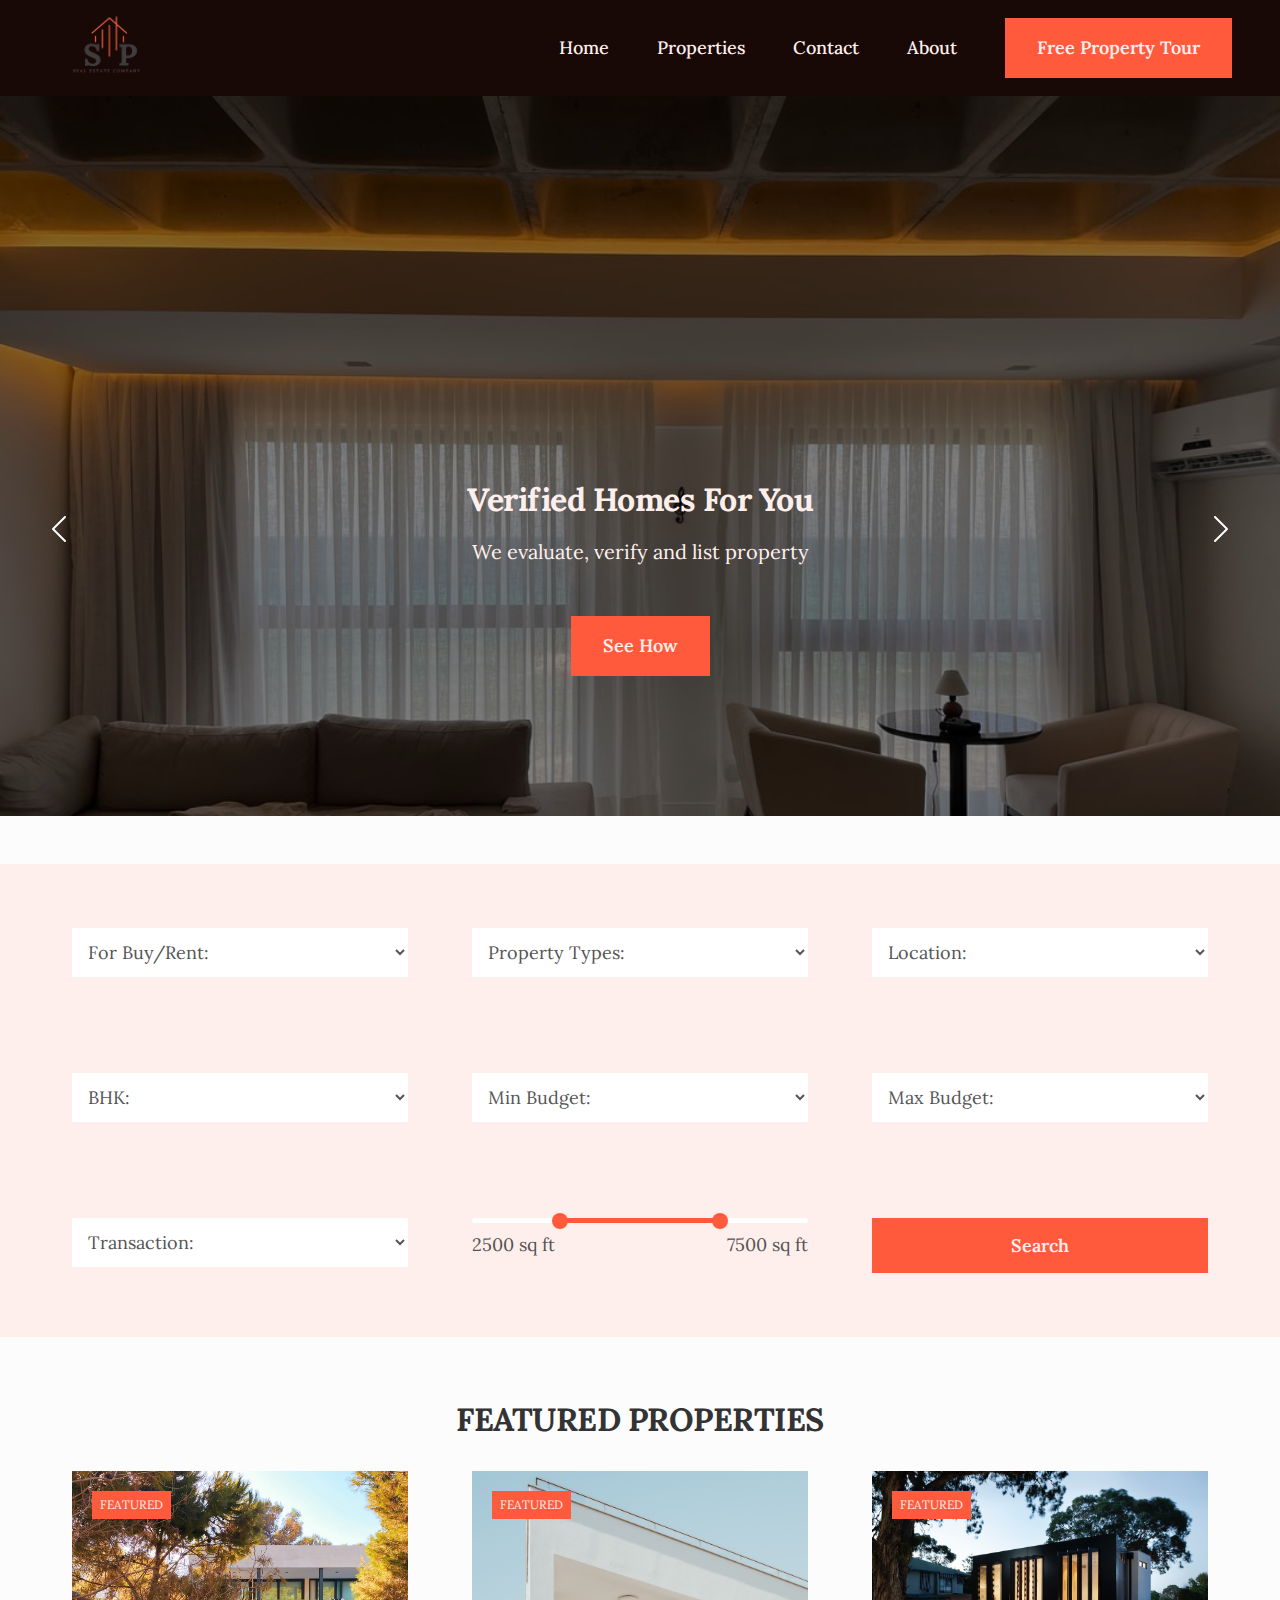
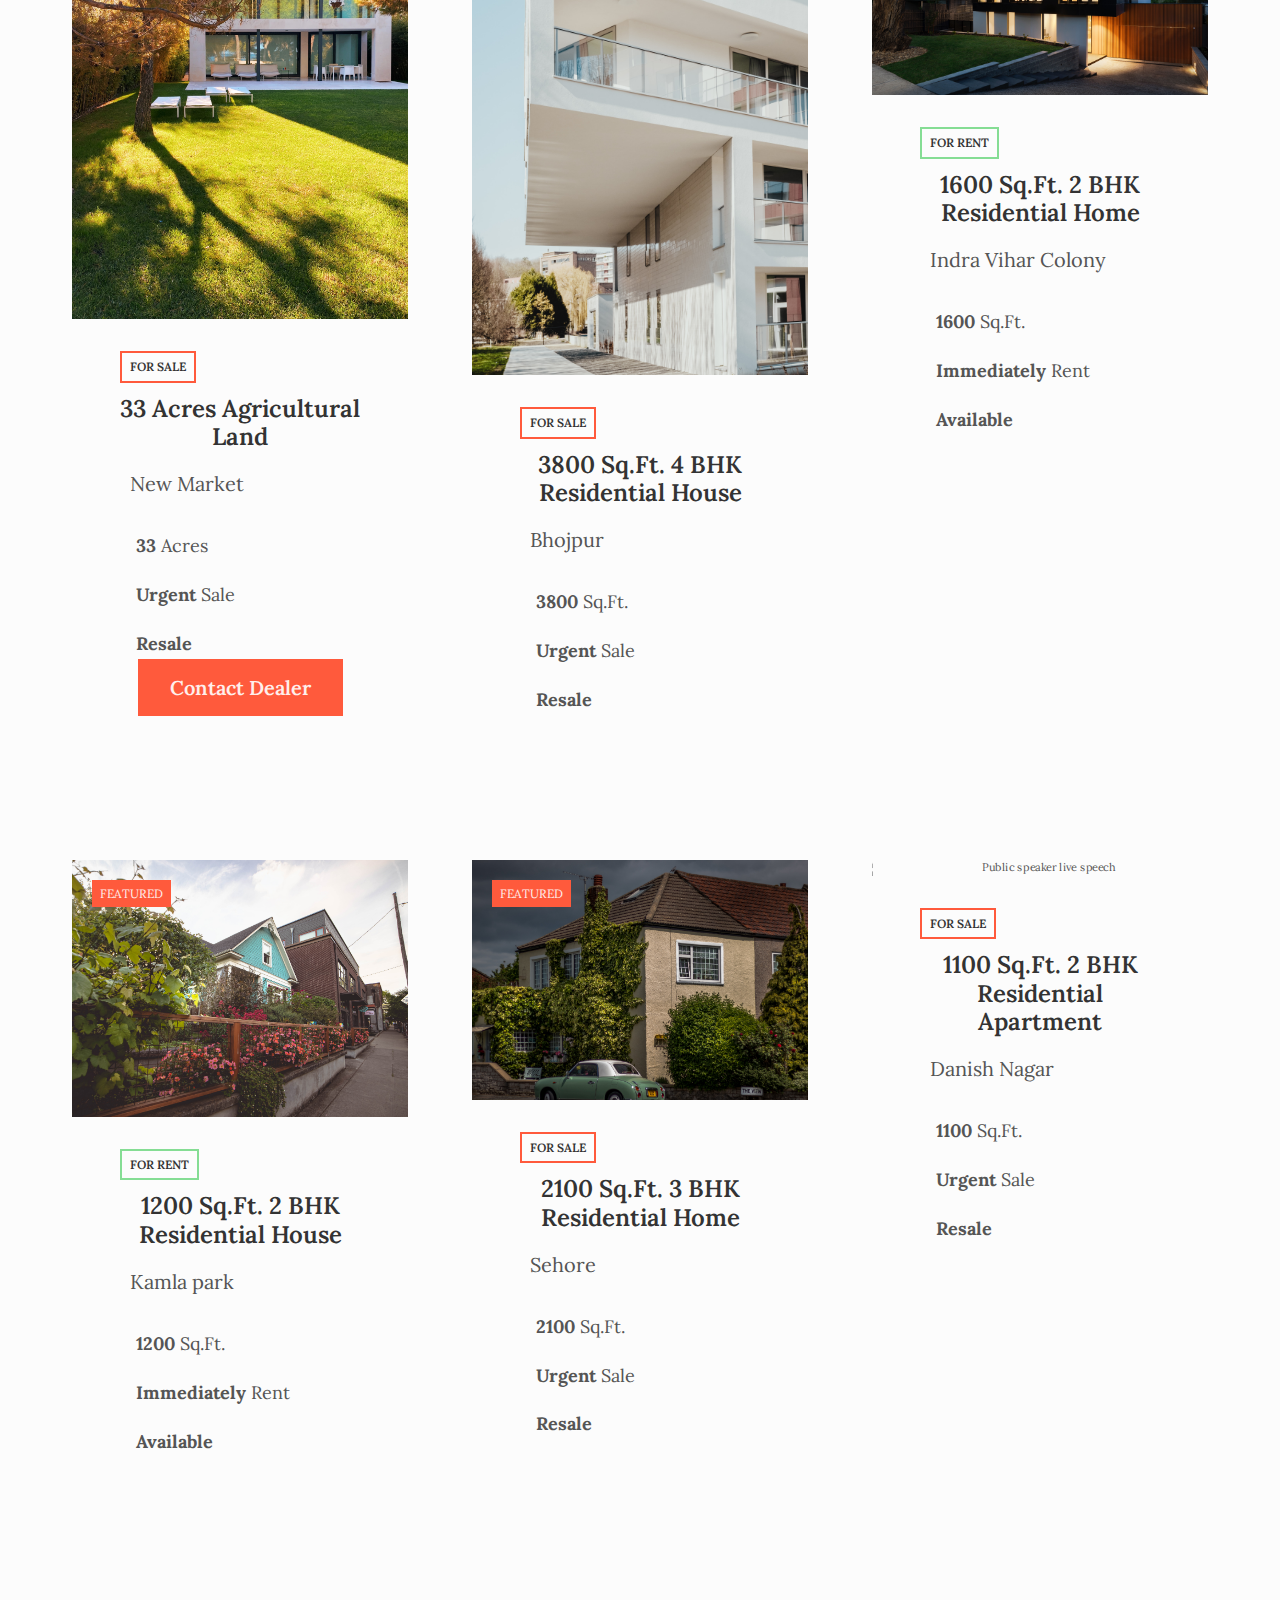
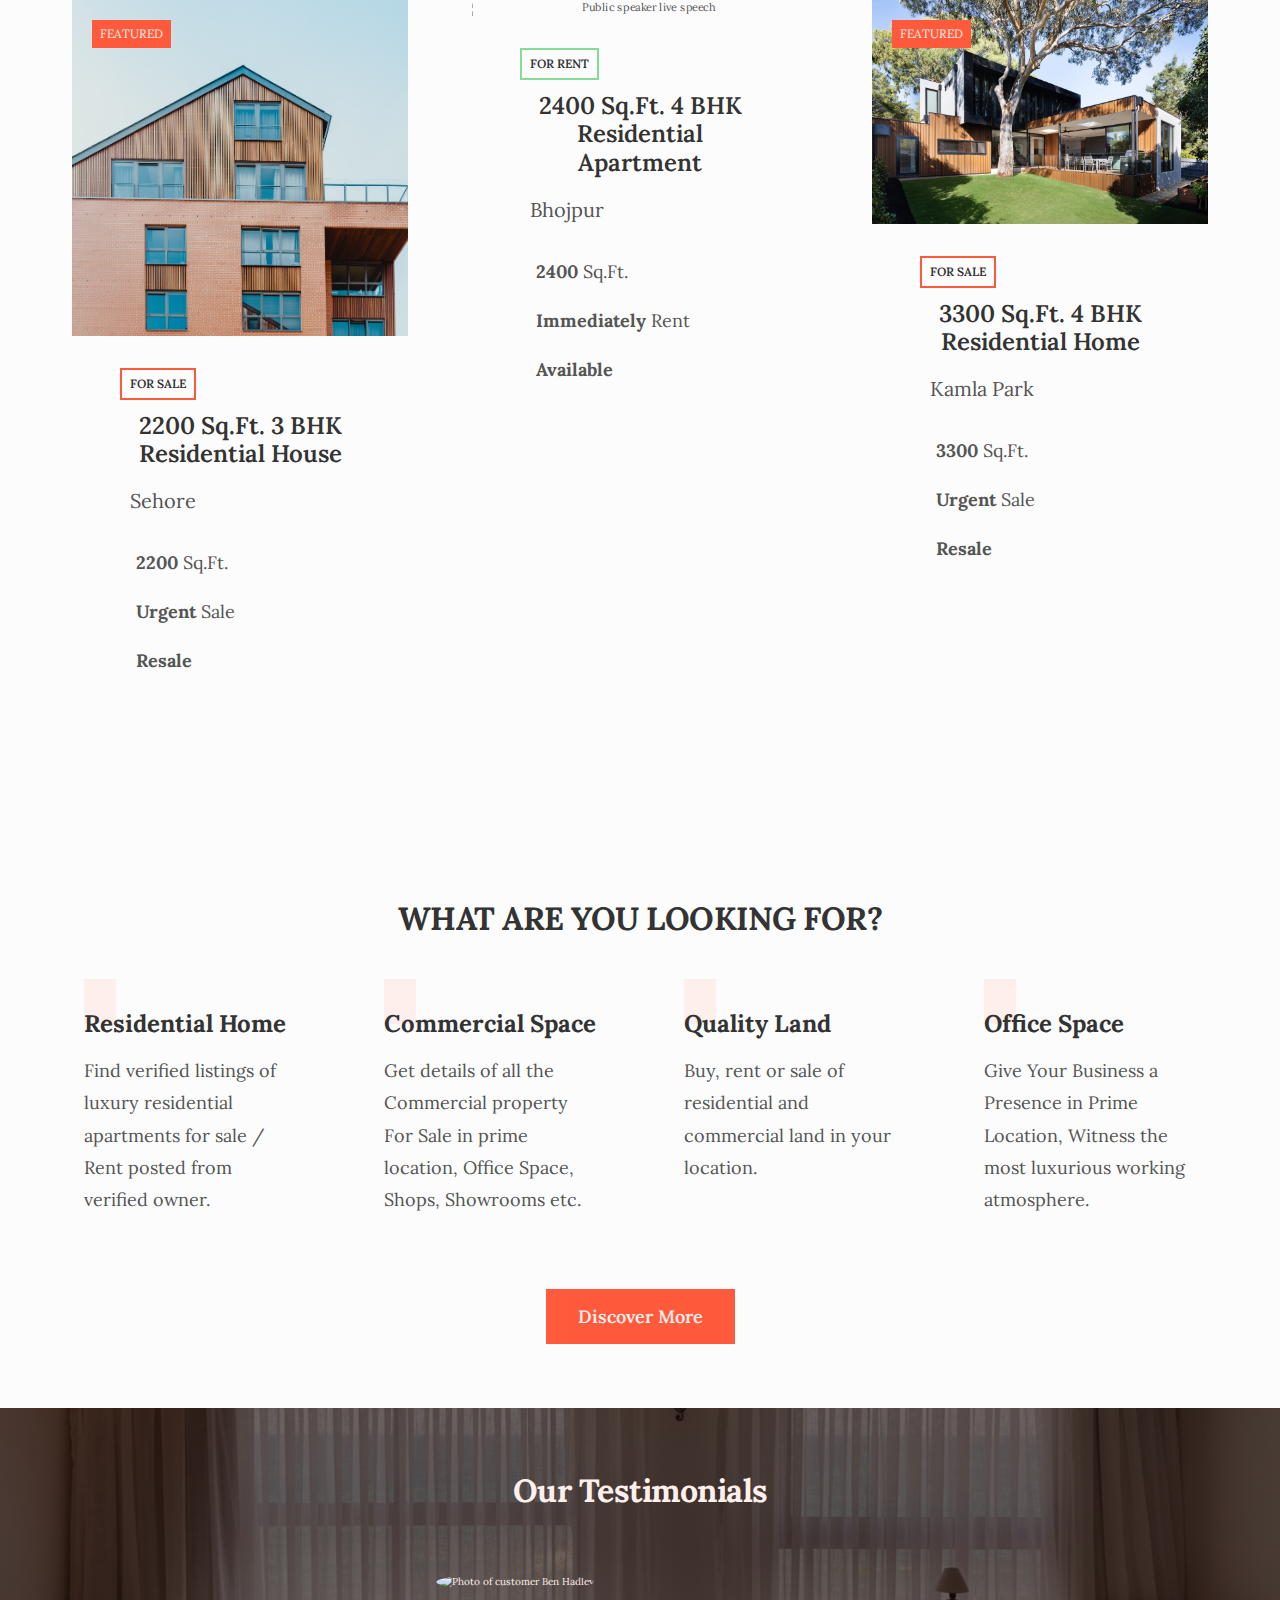
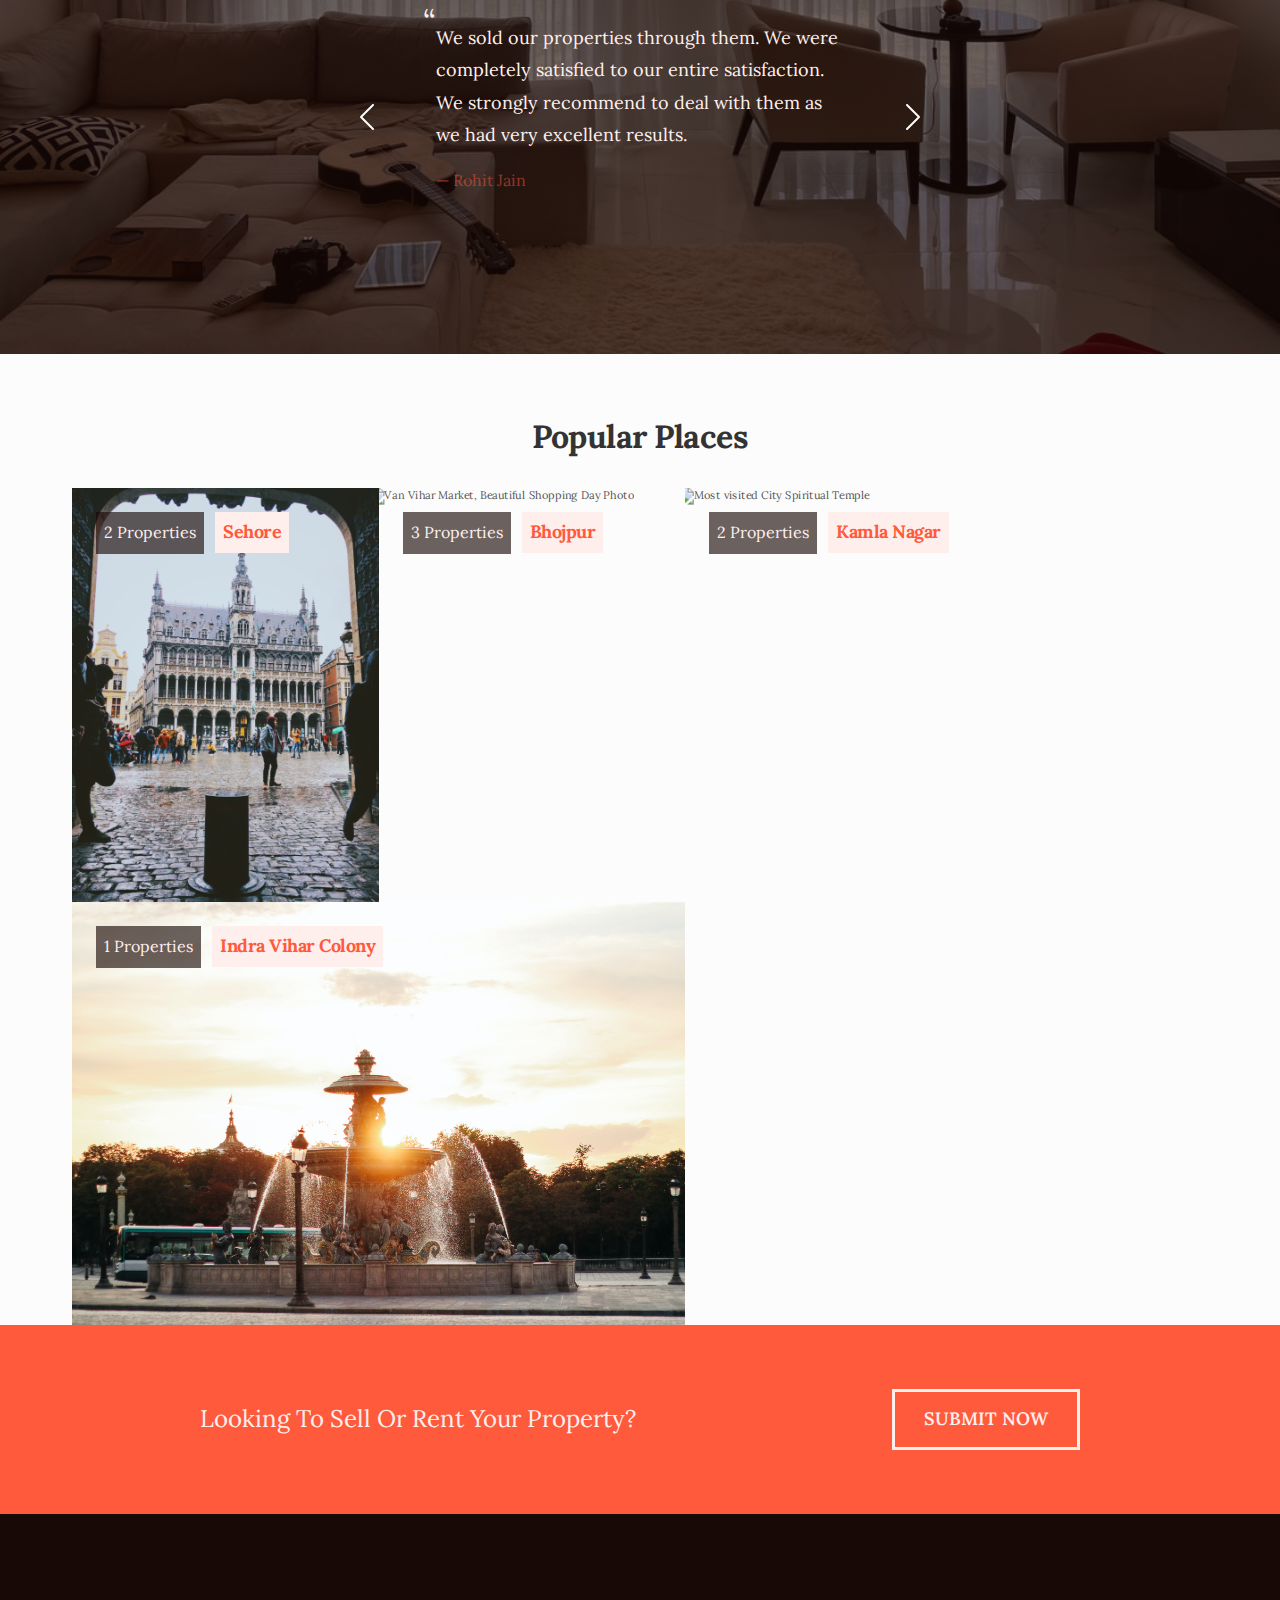
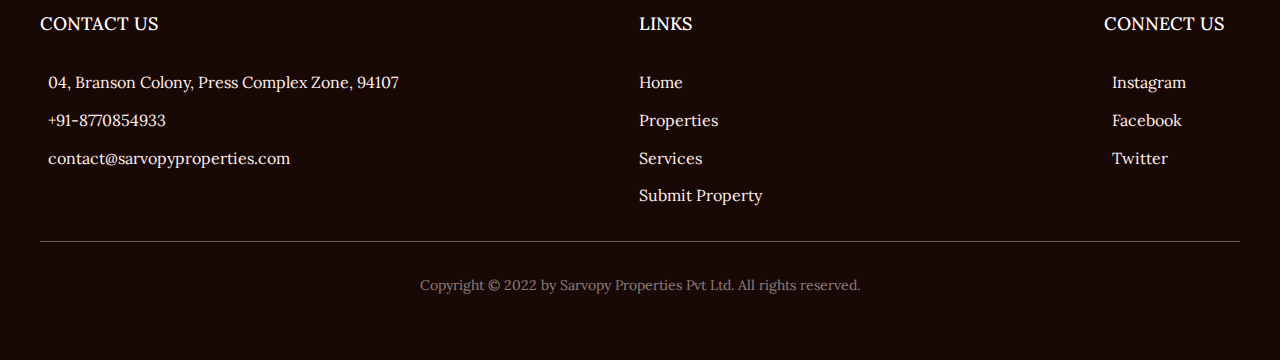
==== index.html @ 05446500 "Build Website for Sarvopy Properties" ====
<!DOCTYPE html>
<html lang="en">
  <head>
    <meta charset="UTF-8" />
    <meta http-equiv="X-UA-Compatible" content="IE=edge" />
    <!-- RESPONSIBLE FOR RESPONSIVENESS -->
    <meta name="viewport" content="width=device-width, initial-scale=1.0" />
    <meta name="description" content="Sarvopy Properties " />
    <!-- =========== FAVICONS =========== -->
    <link
      rel="apple-touch-icon"
      sizes="180x180"
      href="./img/favicons/apple-touch-icon.png"
    />
    <link
      rel="icon"
      type="image/png"
      sizes="16x16"
      href="./img/favicons/favicon-16x16.png"
    />
    <link
      rel="icon"
      type="image/png"
      sizes="32x32"
      href="./img/favicons/favicon-32x32.png"
    />
    <!-- =========== GOOGLE FONTS =========== -->
    <link rel="preconnect" href="https://fonts.googleapis.com" />
    <link rel="preconnect" href="https://fonts.gstatic.com" crossorigin />
    <link
      href="https://fonts.googleapis.com/css2?family=Lora:wght@400;500;700&display=swap"
      rel="stylesheet"
    />
    <!-- =========== CSS STYLES =========== -->
    <link rel="stylesheet" href="./css/general.css" />
    <link rel="stylesheet" href="./css/style.css" />
    <link rel="stylesheet" href="./css/queries.css" />
    <link rel="stylesheet" href="./css/utils.css" />
    <!-- =========== ICONS =========== -->
    <script
      type="module"
      src="https://unpkg.com/ionicons@5.4.0/dist/ionicons/ionicons.esm.js"
    ></script>
    <script
      nomodule=""
      src="https://unpkg.com/ionicons@5.4.0/dist/ionicons/ionicons.js"
    ></script>
    <!-- =========== COMPANY/WEBSITE TITLE =========== -->
    <title>
      Explore the Next Dream Property Available for Buy | Sell | Rent
    </title>
  </head>
  <body>
    <!-- =========== HEADER =========== -->
    <header class="header__container">
      <nav class="navbar__container flex">
        <!-- COMPANY LOGO -->
        <a href="#">
          <img
            class="navbar__logo-img"
            alt="Sarvopy Properties logo"
            src="./img/sarvopy-properties-logo.png"
          />
        </a>
        <!-- NAVIGATION -->
        <div class="navbar__menu">
          <ul class="navbar__menu-list flex">
            <li class="navbar__item">
              <a href="#" class="navbar__link">Home</a>
            </li>
            <li class="navbar__item">
              <a href="#property" class="navbar__link">Properties</a>
            </li>
            <li class="navbar__item">
              <a href="#cta" class="navbar__link">Contact</a>
            </li>
            <li class="navbar__item">
              <a href="#about" class="navbar__link">About</a>
            </li>
            <!-- NAVBAR CTA (CALL TO ACTION) -->
            <li class="navbar__item">
              <a href="#cta" class="btn cta__btn">
                <span class="btn__inner">Free Property Tour</span>
              </a>
            </li>
          </ul>
        </div>
        <!-- MOBILE NAVIGATION CONTROL BUTTONS -->
        <button class="navbar__menu-btns">
          <ion-icon
            name="menu-outline"
            class="navbar__menu-icon navbar__menu-bars"
          ></ion-icon>
          <ion-icon
            name="close-outline"
            class="navbar__menu-icon navbar__menu-times"
          ></ion-icon>
        </button>
      </nav>
    </header>
    <main class="main">
      <!-- =========== HERO =========== -->
      <section class="section__hero margin-bottom-md">
        <!-- =========== SLIDE SHOW =========== -->
        <div class="carousel">
          <div class="carousel__inner">
            <div class="slides" id="hero-imgs">
              <!-- SLIDE 01 -->
              <div class="slide">
                <div class="slide__content">
                  <div class="slide__caption">
                    <h2 class="heading__secondary">Verified Homes For You</h2>
                    <p class="slide__text">
                      We evaluate, verify and list property
                    </p>
                    <a href="#featured" class="btn cta__btn">
                      <span class="btn__inner">See How</span>
                    </a>
                  </div>
                </div>
                <div class="slide__img-container">
                  <img
                    src="./img/hero/apartment-02.jpg"
                    alt="Night Bedroom, Living Room"
                    class="slide__img"
                  />
                </div>
              </div>
              <!-- SLIDE 02 -->
              <div class="slide">
                <div class="slide__content">
                  <div class="slide__caption">
                    <h2 class="heading__secondary">UPGRADE TO BIGGER HOME</h2>
                    <p class="slide__text">
                      Looking to fulfil your dream, upgrade to bigger home
                    </p>
                    <a href="#featured" class="btn cta__btn">
                      <span class="btn__inner">See How</span>
                    </a>
                  </div>
                </div>
                <div class="slide__img-container">
                  <img
                    src="./img/hero/apartment-01.jpg"
                    alt="New House Apartment Living Room"
                    class="slide__img"
                  />
                </div>
              </div>
              <!-- SLIDE 03 -->
              <div class="slide">
                <div class="slide__content">
                  <div class="slide__caption">
                    <h2 class="heading__secondary">
                      SWEET HOME FOR SMALL FAMILY
                    </h2>
                    <p class="slide__text">
                      Book your first sweet home with top ameneties and enjoy
                      your dream.
                    </p>
                    <a href="#featured" class="btn cta__btn">
                      <span class="btn__inner">See How</span>
                    </a>
                  </div>
                </div>
                <div class="slide__img-container">
                  <img
                    src="./img/hero/apartment-03.jpg"
                    alt="Beautiful living room, real estate property"
                    class="slide__img"
                  />
                </div>
              </div>
              <!-- SLIDE 04 -->
              <div class="slide">
                <div class="slide__content">
                  <div class="slide__caption">
                    <h2 class="heading__secondary">Quality Homes For You</h2>
                    <p class="slide__text">
                      We are experts in finding the best quality homes
                    </p>
                    <a href="#featured" class="btn cta__btn">
                      <span class="btn__inner">See How</span>
                    </a>
                  </div>
                </div>
                <div class="slide__img-container">
                  <img
                    src="./img/hero/apartment-04.jpg"
                    alt="Living room, real estate property, real estate photography"
                    class="slide__img"
                  />
                </div>
              </div>
            </div>
            <!-- SLIDE ARROWS -->
            <div class="arrows">
              <div class="arrow prev" id="hero-left-arrow">
                <span class="svg svg__arrow-left">
                  <svg
                    version="1.1"
                    id="svg4-Layer_1"
                    xmlns="http://www.w3.org/2000/svg"
                    xmlns:xlink="http://www.w3.org/1999/xlink"
                    x="0px"
                    y="0px"
                    width="14px"
                    height="26px"
                    viewBox="0 0 14 26"
                    enable-background="new 0 0 14 26"
                    xml:space="preserve"
                  >
                    <path
                      d="M13,26c-0.256,0-0.512-0.098-0.707-0.293l-12-12c-0.391-0.391-0.391-1.023,0-1.414l12-12c0.391-0.391,1.023-0.391,1.414,0s0.391,1.023,0,1.414L2.414,13l11.293,11.293c0.391,0.391,0.391,1.023,0,1.414C13.512,25.902,13.256,26,13,26z"
                    />
                  </svg>
                  <span class="alt sr-only"></span>
                </span>
              </div>
              <div class="arrow next" id="hero-right-arrow">
                <span class="svg svg__arrow-right">
                  <svg
                    version="1.1"
                    id="svg5-Layer_1"
                    xmlns="http://www.w3.org/2000/svg"
                    xmlns:xlink="http://www.w3.org/1999/xlink"
                    x="0px"
                    y="0px"
                    width="14px"
                    height="26px"
                    viewBox="0 0 14 26"
                    enable-background="new 0 0 14 26"
                    xml:space="preserve"
                  >
                    <path
                      d="M1,0c0.256,0,0.512,0.098,0.707,0.293l12,12c0.391,0.391,0.391,1.023,0,1.414l-12,12c-0.391,0.391-1.023,0.391-1.414,0s-0.391-1.023,0-1.414L11.586,13L0.293,1.707c-0.391-0.391-0.391-1.023,0-1.414C0.488,0.098,0.744,0,1,0z"
                    />
                  </svg>
                  <span class="alt sr-only"></span>
                </span>
              </div>
            </div>
          </div>
        </div>
      </section>
      <!-- =========== SEARCH PROPERTIES =========== -->
      <section class="section__search section__space">
        <div class="container">
          <form class="search__form grid grid-3-cols">
            <div>
              <!-- SEARCH PURPOSE -->
              <select id="select-purpose" required>
                <option value="">For Buy/Rent:</option>
                <option value="buy">For Buy</option>
                <option value="sell">For Sell</option>
              </select>
            </div>
            <div>
              <!-- SEARCH PROPERTY -->
              <select id="select-property" required>
                <option value="">Property Types:</option>
                <option value="residential-apartment">
                  Residential Apartment
                </option>
                <option value="residential-farm">Residential Farm House</option>
                <option value="residential-duplex">Residential Duplex</option>
                <option value="residential-penthouse">
                  Residential Penthouse
                </option>
                <option value="residential-bungalow">
                  Residential Bungalow
                </option>
                <option value="residential-triplex">Residential Triplex</option>
                <option value="residential-studio">
                  Residential Studio Apartment
                </option>
                <option value="commercial-apartment">
                  Commercial Apartment
                </option>
                <option value="commercial-farm">Commercial Farm House</option>
                <option value="commercial-duplex">Commercial Duplex</option>
                <option value="commercial-penthouse">
                  Commercial Penthouse
                </option>
                <option value="commercial-bungalow">Commercial Bungalow</option>
                <option value="commercial-triplex">Commercial Triplex</option>
                <option value="commercial-studio">
                  Commercial Studio Apartment
                </option>
                <option value="industrial-land">Industrial Land</option>
                <option value="agricultural-land">Agricultural Land</option>
                <option value="pg">PG</option>
              </select>
            </div>
            <div>
              <!-- SEARCH LOCATION -->
              <select id="select-location" required>
                <option value="">Location:</option>
                <option value="16592">Airport Road</option>
                <option value="9822">Amarawat kalan</option>
                <option value="16593">Amarnath Colony</option>
                <option value="16594">Amrawad Khurd</option>
                <option value="9823">Anand nagar</option>
                <option value="16596">Arera Colony</option>
                <option value="16597">Arera Hills</option>
                <option value="9824">Arera hills</option>
                <option value="9825">Arwaliya</option>
                <option value="16595">Awadhpuri</option>
                <option value="9826">Ayodhaya nagar</option>
                <option value="9827">Bag mungalia</option>
                <option value="16603">Bagli</option>
                <option value="9828">Bagroda</option>
                <option value="9829">Bairagarh</option>
                <option value="9830">Bairagarh chichali</option>
                <option value="16604">Bairagarh Chichali</option>
                <option value="16606">Banjari</option>
                <option value="9835">Barkheda baramad</option>
                <option value="9836">Barkheda h.e.</option>
                <option value="9837">Barkheda nathu</option>
                <option value="16610">Barkheda Salam</option>
                <option value="9838">Barkhedi</option>
                <option value="16611">Barkhera Pathani</option>
                <option value="9839">Basai</option>
                <option value="16612">Basant Kunj</option>
                <option value="9840">Bawachiya</option>
                <option value="9841">Bawadia kalan</option>
                <option value="16607">Bawaria Kalan</option>
                <option value="16608">Bawdiya</option>
                <option value="9842">Bazaria shahajahanabad</option>
                <option value="16601">BDA Colony</option>
                <option value="9844">Berasia road</option>
                <option value="16609">Bharat Nagar</option>
                <option value="16613">Bhauri</option>
                <option value="9719">Bheem nagar</option>
                <option value="16602">BHEL Sangam Colony</option>
                <option value="16614">Bhojpur Road</option>
                <option value="9846">Bhonri</option>
                <option value="9849">Bilakho</option>
                <option value="16227">By pass road</option>
                <option value="9850">C.t.t.nagar</option>
                <option value="9851">Chandbad</option>
                <option value="16615">Chatrasal Nagar</option>
                <option value="9852">Chhola road</option>
                <option value="9853">Chouk</option>
                <option value="16616">Chuna Bhatti</option>
                <option value="9854">Dak bhawan</option>
                <option value="16617">Danish Kunj</option>
                <option value="16618">Danish Nagar</option>
                <option value="16619">Dham Kheda</option>
                <option value="9855">Dhamarra</option>
                <option value="9856">Dhaturiya</option>
                <option value="9857">Dillod</option>
                <option value="9858">Dungariya</option>
                <option value="9859">Durga chouk</option>
                <option value="16620">E 8 Extension</option>
                <option value="9860">E-2 sector</option>
                <option value="9861">Fanda</option>
                <option value="9862">Gada jangeer</option>
                <option value="9863">Gandhi medical college</option>
                <option value="9865">Govindpura</option>
                <option value="16624">Govindpura Industrial Area</option>
                <option value="16625">Gulmohar Colony</option>
                <option value="9866">Gunga</option>
                <option value="16225">Hoshangabad</option>
                <option value="16590">Hoshangabad Road</option>
                <option value="16628">Huzur</option>
                <option value="16629">Idgah Hills</option>
                <option value="9870">Imaliya</option>
                <option value="16630">Indra Vihar Colony</option>
                <option value="16631">Indrapuri</option>
                <option value="16632">Indus Towne</option>
                <option value="9871">Industrial estate</option>
                <option value="9872">Islam nagar</option>
                <option value="9873">Itwara</option>
                <option value="16633">J K Road</option>
                <option value="16589">Jatkhedi</option>
                <option value="16635">Jawahar Chowk</option>
                <option value="9877">Jhagaria khurd</option>
                <option value="16226">Jk road</option>
                <option value="9878">Jumerati</option>
                <option value="9879">Kalara</option>
                <option value="16636">Kalpana Nagar</option>
                <option value="9880">Kamla nagar</option>
                <option value="9881">Kamla park</option>
                <option value="16637">Karamveer Nagar</option>
                <option value="16638">Karond</option>
                <option value="16639">Kasturba Nagar</option>
                <option value="16591">Katara Hills</option>
                <option value="9893">Kurana</option>
                <option value="9894">Kutakipura</option>
                <option value="9895">Kuthar</option>
                <option value="16643">Laharpur</option>
                <option value="9896">Lalariya</option>
                <option value="9902">Mahaveer nagar</option>
                <option value="16648">Mandakini Colony</option>
                <option value="16223">Mandi deep</option>
                <option value="9903">Mangal garh</option>
                <option value="9904">Meghra kalan</option>
                <option value="9905">Misrod</option>
                <option value="16649">Misrod</option>
                <option value="16646">MP Nagar</option>
                <option value="9717">Mp nagar</option>
                <option value="9906">Mungalia chhap</option>
                <option value="16650">Mungalia Kot</option>
                <option value="9907">Mungaliya hatt</option>
                <option value="9908">Nabibagh</option>
                <option value="9909">Naya samund</option>
                <option value="9910">Nayapura</option>
                <option value="9911">Nazirabad</option>
                <option value="16651">Neelbad</option>
                <option value="16652">Nehru Nagar</option>
                <option value="16653">New Market</option>
                <option value="9912">Nishatpura</option>
                <option value="9913">North t.t.nagar</option>
                <option value="9914">Old secretriate</option>
                <option value="16654">Pallavi Nagar</option>
                <option value="16655">Paraspar Colony</option>
                <option value="9915">Parwaliya sadak</option>
                <option value="16656">Patel Nagar</option>
                <option value="16657">Phanda</option>
                <option value="16658">Phanda Kala</option>
                <option value="9916">Pipal khedi</option>
                <option value="9917">Pipaliya jaheerpeer</option>
                <option value="9918">Piplani</option>
                <option value="16659">Professors Colony</option>
                <option value="9921">Raipur</option>
                <option value="16661">Raisen Road</option>
                <option value="16224">Raisin road</option>
                <option value="9922">Raj bhawan</option>
                <option value="9927">S.i. line</option>
                <option value="16664">Saket Nagar</option>
                <option value="16588">Salaiya</option>
                <option value="16665">Samardha</option>
                <option value="16666">Sankhedi</option>
                <option value="16667">Sant Ashram Nagar</option>
                <option value="9928">Satpura</option>
                <option value="16668">Sector-B Indrapuri</option>
                <option value="16669">Sehore</option>
                <option value="16679">Subhash Colony</option>
                <option value="9939">Subhash nagar</option>
                <option value="9940">Sukaliya</option>
                <option value="9941">Sukhi sewania</option>
                <option value="9942">Suraj nagar</option>
                <option value="9943">Tara sewaniya</option>
                <option value="9944">Tarawali kalan</option>
                <option value="9945">Tila khedi</option>
                <option value="9946">Trilanga</option>
                <option value="16681">Trilanga</option>
                <option value="9947">Tulsi nagar</option>
                <option value="9948">Tumada</option>
                <option value="9949">University</option>
                <option value="16682">Vaishali Nagar</option>
                <option value="9950">Vallabh bhawan</option>
                <option value="16683">Zone-I Bhopal</option>
              </select>
            </div>
            <div>
              <!-- SEARCH BHK -->
              <select id="select-bhk" required>
                <option value="">BHK:</option>
                <option value="1">1</option>
                <option value="2">2</option>
                <option value="3">3</option>
                <option value="4">4</option>
                <option value="5">5</option>
              </select>
            </div>
            <div>
              <!-- SEARCH MIN BUDGET -->
              <select id="select-min-budget" required>
                <option value="">Min Budget:</option>
                <option value="500000">5 Lac</option>
                <option value="1000000">10 Lac</option>
                <option value="2000000">20 Lac</option>
                <option value="3000000">30 Lac</option>
                <option value="4000000">40 Lac</option>
                <option value="5000000">50 Lac</option>
                <option value="6000000">60 Lac</option>
                <option value="7000000">70 Lac</option>
                <option value="8000000">80 Lac</option>
                <option value="10000000">1 Cr</option>
                <option value="12000000">1.2 Cr</option>
                <option value="14000000">1.4 Cr</option>
                <option value="16000000">1.6 Cr</option>
                <option value="18000000">1.8 Cr</option>
                <option value="20000000">2 Cr</option>
                <option value="23000000">2.3 Cr</option>
                <option value="26000000">2.6 Cr</option>
                <option value="29000000">2.9 Cr</option>
                <option value="30000000">3 Cr</option>
                <option value="35000000">3.5 Cr</option>
                <option value="40000000">4 Cr</option>
                <option value="45000000">4.5 Cr</option>
                <option value="50000000">5 Cr</option>
                <option value="100000000">10 Cr</option>
                <option value="200000000">20 Cr</option>
                <option value="500000000">50 Cr</option>
              </select>
            </div>
            <div>
              <!-- SEARCH MAX BUDGET -->
              <select id="select-max-budget" required>
                <option value="">Max Budget:</option>
                <option value="500000">5 Lac</option>
                <option value="1000000">10 Lac</option>
                <option value="2000000">20 Lac</option>
                <option value="3000000">30 Lac</option>
                <option value="4000000">40 Lac</option>
                <option value="5000000">50 Lac</option>
                <option value="6000000">60 Lac</option>
                <option value="7000000">70 Lac</option>
                <option value="8000000">80 Lac</option>
                <option value="10000000">1 Cr</option>
                <option value="12000000">1.2 Cr</option>
                <option value="14000000">1.4 Cr</option>
                <option value="16000000">1.6 Cr</option>
                <option value="18000000">1.8 Cr</option>
                <option value="20000000">2 Cr</option>
                <option value="23000000">2.3 Cr</option>
                <option value="26000000">2.6 Cr</option>
                <option value="29000000">2.9 Cr</option>
                <option value="30000000">3 Cr</option>
                <option value="35000000">3.5 Cr</option>
                <option value="40000000">4 Cr</option>
                <option value="45000000">4.5 Cr</option>
                <option value="50000000">5 Cr</option>
                <option value="100000000">10 Cr</option>
                <option value="200000000">20 Cr</option>
                <option value="500000000">50 Cr</option>
              </select>
            </div>
            <div>
              <!-- SEARCH TRANSACTION -->
              <select id="select-transaction" required>
                <option value="">Transaction:</option>
                <option value="1">New</option>
                <option value="2">Resale</option>
                <option value="3">Pre Launch</option>
                <option value="4">Pre Lease/ Pre Rented</option>
                <option value="5">Individual</option>
                <option value="6">Company</option>
                <option value="8">Group Booking</option>
                <option value="9">Individual / Company</option>
              </select>
            </div>
            <!-- SEARCH RANGE SLIDER -->
            <div class="range__slider">
              <div class="slider">
                <div class="progress"></div>
              </div>
              <div class="range__input">
                <input
                  type="range"
                  class="range__min"
                  min="0"
                  max="10000"
                  value="2500"
                  step="1"
                />
                <input
                  type="range"
                  class="range__max"
                  min="0"
                  max="10000"
                  value="7500"
                  step="1"
                />
              </div>
              <div class="area__content">
                <p class="area__field">
                  <span class="area__value">2500</span> sq ft
                </p>
                <p class="area__field">
                  <span class="area__value">7500</span> sq ft
                </p>
              </div>
            </div>
            <button type="submit" class="btn search__btn">Search</button>
          </form>
        </div>
      </section>
      <!-- =========== FEATURED PROPERTY =========== -->
      <section class="section__property text-center section__space">
        <div class="container">
          <h2 class="heading__secondary">FEATURED PROPERTIES</h2>
        </div>
        <div class="properties container grid grid-3-cols margin-bottom-md">
          <!-- Property 01 -->
          <div class="property__card">
            <div class="property__img-container">
              <img
                src="./img/properties/property-1.jpg"
                alt="Agricultural Land, House Property"
                class="property__img"
              />
              <span class="property__img-tag">Featured</span>
              <div class="property__img-overlay"></div>
            </div>
            <div class="property__content">
              <div class="property__tags flex">
                <span class="property__tag tag__sale">For Sale</span>
              </div>
              <p class="property__title">33 Acres Agricultural Land</p>
              <p class="property__location">
                <ion-icon
                  name="location-outline"
                  class="property__icon"
                ></ion-icon>
                <span>New Market</span>
              </p>
              <ul class="property__attributes">
                <li class="property__attribute">
                  <ion-icon name="locate-outline"></ion-icon>
                  <span> <strong>33</strong> Acres</span>
                </li>
                <li class="property__attribute">
                  <ion-icon name="hourglass-outline"></ion-icon>
                  <span> <strong> Urgent </strong>Sale</span>
                </li>
                <li class="property__attribute">
                  <ion-icon name="card-outline"></ion-icon>
                  <span>
                    <strong>Resale</strong>
                  </span>
                </li>
              </ul>
              <button class="btn property__btn">Contact Dealer</button>
            </div>
          </div>
          <!-- Property 02 -->

          <div class="property__card">
            <div class="property__img-container">
              <img
                src="./img/properties/property-2.jpg"
                alt="White House Apartment, Residential Property"
                class="property__img"
              />
              <span class="property__img-tag">Featured</span>
              <div class="property__img-overlay"></div>
            </div>
            <div class="property__content">
              <div class="property__tags flex">
                <span class="property__tag tag__sale">For Sale</span>
              </div>
              <p class="property__title">3800 Sq.Ft. 4 BHK Residential House</p>
              <p class="property__location">
                <ion-icon
                  name="location-outline"
                  class="property__icon"
                ></ion-icon>
                <span>Bhojpur</span>
              </p>
              <ul class="property__attributes">
                <li class="property__attribute">
                  <ion-icon name="locate-outline"></ion-icon>
                  <span> <strong>3800</strong> Sq.Ft.</span>
                </li>
                <li class="property__attribute">
                  <ion-icon name="hourglass-outline"></ion-icon>
                  <span> <strong> Urgent </strong>Sale</span>
                </li>
                <li class="property__attribute">
                  <ion-icon name="card-outline"></ion-icon>
                  <span>
                    <strong>Resale</strong>
                  </span>
                </li>
              </ul>
            </div>
          </div>
          <!-- Property 03 -->
          <div class="property__card">
            <div class="property__img-container">
              <img
                src="./img/properties/property-3.jpg"
                alt="Residential Property, "
                class="property__img"
              />
              <span class="property__img-tag">Featured</span>
              <div class="property__img-overlay"></div>
            </div>
            <div class="property__content">
              <div class="property__tags flex">
                <span class="property__tag tag__rent">For Rent</span>
              </div>
              <p class="property__title">1600 Sq.Ft. 2 BHK Residential Home</p>
              <p class="property__location">
                <ion-icon
                  name="location-outline"
                  class="property__icon"
                ></ion-icon>
                <span>Indra Vihar Colony</span>
              </p>
              <ul class="property__attributes">
                <li class="property__attribute">
                  <ion-icon name="locate-outline"></ion-icon>
                  <span> <strong>1600</strong> Sq.Ft.</span>
                </li>
                <li class="property__attribute">
                  <ion-icon name="hourglass-outline"></ion-icon>
                  <span> <strong> Immediately </strong>Rent</span>
                </li>
                <li class="property__attribute">
                  <ion-icon name="card-outline"></ion-icon>
                  <span>
                    <strong>Available</strong>
                  </span>
                </li>
              </ul>
            </div>
          </div>
          <!-- Property 04 -->
          <div class="property__card">
            <div class="property__img-container">
              <img
                src="./img/properties/property-4.jpg"
                alt="2 BHK Residential Property"
                class="property__img"
              />
              <span class="property__img-tag">Featured</span>
              <div class="property__img-overlay"></div>
            </div>
            <div class="property__content">
              <div class="property__tags flex">
                <span class="property__tag tag__rent">For Rent</span>
              </div>
              <p class="property__title">1200 Sq.Ft. 2 BHK Residential House</p>
              <p class="property__location">
                <ion-icon
                  name="location-outline"
                  class="property__icon"
                ></ion-icon>
                <span>Kamla park</span>
              </p>
              <ul class="property__attributes">
                <li class="property__attribute">
                  <ion-icon name="locate-outline"></ion-icon>
                  <span> <strong>1200</strong> Sq.Ft.</span>
                </li>
                <li class="property__attribute">
                  <ion-icon name="hourglass-outline"></ion-icon>
                  <span> <strong> Immediately </strong>Rent</span>
                </li>
                <li class="property__attribute">
                  <ion-icon name="card-outline"></ion-icon>
                  <span>
                    <strong>Available</strong>
                  </span>
                </li>
              </ul>
            </div>
          </div>
          <!-- Property 05 -->
          <div class="property__card">
            <div class="property__img-container">
              <img
                src="./img/properties/property-5.jpg"
                alt="Public speaker live speech"
                class="property__img"
              />
              <span class="property__img-tag">Featured</span>
              <div class="property__img-overlay"></div>
            </div>
            <div class="property__content">
              <div class="property__tags flex">
                <span class="property__tag tag__sale">For Sale</span>
              </div>
              <p class="property__title">2100 Sq.Ft. 3 BHK Residential Home</p>
              <p class="property__location">
                <ion-icon
                  name="location-outline"
                  class="property__icon"
                ></ion-icon>
                <span>Sehore</span>
              </p>
              <ul class="property__attributes">
                <li class="property__attribute">
                  <ion-icon name="locate-outline"></ion-icon>
                  <span> <strong>2100</strong> Sq.Ft.</span>
                </li>
                <li class="property__attribute">
                  <ion-icon name="hourglass-outline"></ion-icon>
                  <span> <strong> Urgent </strong>Sale</span>
                </li>
                <li class="property__attribute">
                  <ion-icon name="card-outline"></ion-icon>
                  <span>
                    <strong>Resale</strong>
                  </span>
                </li>
              </ul>
            </div>
          </div>
          <!-- Property 06 -->
          <div class="property__card">
            <div class="property__img-container">
              <img
                src="./img/properties/property-6.jpg"
                alt="Public speaker live speech"
                class="property__img"
              />
              <span class="property__img-tag">Featured</span>
              <div class="property__img-overlay"></div>
            </div>
            <div class="property__content">
              <div class="property__tags flex">
                <span class="property__tag tag__sale">For Sale</span>
              </div>
              <p class="property__title">
                1100 Sq.Ft. 2 BHK Residential Apartment
              </p>
              <p class="property__location">
                <ion-icon
                  name="location-outline"
                  class="property__icon"
                ></ion-icon>
                <span>Danish Nagar</span>
              </p>
              <ul class="property__attributes">
                <li class="property__attribute">
                  <ion-icon name="locate-outline"></ion-icon>
                  <span> <strong>1100</strong> Sq.Ft.</span>
                </li>
                <li class="property__attribute">
                  <ion-icon name="hourglass-outline"></ion-icon>
                  <span> <strong> Urgent </strong>Sale</span>
                </li>
                <li class="property__attribute">
                  <ion-icon name="card-outline"></ion-icon>
                  <span>
                    <strong>Resale</strong>
                  </span>
                </li>
              </ul>
            </div>
          </div>
          <!-- Property 07 -->
          <div class="property__card">
            <div class="property__img-container">
              <img
                src="./img/properties/property-7.jpg"
                alt="Public speaker live speech"
                class="property__img"
              />
              <span class="property__img-tag">Featured</span>
              <div class="property__img-overlay"></div>
            </div>
            <div class="property__content">
              <div class="property__tags flex">
                <span class="property__tag tag__sale">For Sale</span>
              </div>
              <p class="property__title">2200 Sq.Ft. 3 BHK Residential House</p>
              <p class="property__location">
                <ion-icon
                  name="location-outline"
                  class="property__icon"
                ></ion-icon>
                <span>Sehore</span>
              </p>
              <ul class="property__attributes">
                <li class="property__attribute">
                  <ion-icon name="locate-outline"></ion-icon>
                  <span> <strong>2200</strong> Sq.Ft.</span>
                </li>
                <li class="property__attribute">
                  <ion-icon name="hourglass-outline"></ion-icon>
                  <span> <strong> Urgent </strong>Sale</span>
                </li>
                <li class="property__attribute">
                  <ion-icon name="card-outline"></ion-icon>
                  <span>
                    <strong>Resale</strong>
                  </span>
                </li>
              </ul>
            </div>
          </div>
          <!-- Property 08 -->
          <div class="property__card">
            <div class="property__img-container">
              <img
                src="./img/properties/property-8.jpg"
                alt="Public speaker live speech"
                class="property__img"
              />
              <span class="property__img-tag">Featured</span>
              <div class="property__img-overlay"></div>
            </div>
            <div class="property__content">
              <div class="property__tags flex">
                <span class="property__tag tag__rent">For Rent</span>
              </div>
              <p class="property__title">
                2400 Sq.Ft. 4 BHK Residential Apartment
              </p>
              <p class="property__location">
                <ion-icon
                  name="location-outline"
                  class="property__icon"
                ></ion-icon>
                <span>Bhojpur</span>
              </p>
              <ul class="property__attributes">
                <li class="property__attribute">
                  <ion-icon name="locate-outline"></ion-icon>
                  <span> <strong>2400</strong> Sq.Ft.</span>
                </li>
                <li class="property__attribute">
                  <ion-icon name="hourglass-outline"></ion-icon>
                  <span> <strong> Immediately </strong>Rent</span>
                </li>
                <li class="property__attribute">
                  <ion-icon name="card-outline"></ion-icon>
                  <span>
                    <strong>Available</strong>
                  </span>
                </li>
              </ul>
            </div>
          </div>
          <!-- Property 09 -->
          <div class="property__card">
            <div class="property__img-container">
              <img
                src="./img/properties/property-9.jpg"
                alt="Public speaker live speech"
                class="property__img"
              />
              <span class="property__img-tag">Featured</span>
              <div class="property__img-overlay"></div>
            </div>
            <div class="property__content">
              <div class="property__tags flex">
                <span class="property__tag tag__sale">For Sale</span>
              </div>
              <p class="property__title">3300 Sq.Ft. 4 BHK Residential Home</p>
              <p class="property__location">
                <ion-icon
                  name="location-outline"
                  class="property__icon"
                ></ion-icon>
                <span>Kamla Park</span>
              </p>
              <ul class="property__attributes">
                <li class="property__attribute">
                  <ion-icon name="locate-outline"></ion-icon>
                  <span> <strong>3300</strong> Sq.Ft.</span>
                </li>
                <li class="property__attribute">
                  <ion-icon name="hourglass-outline"></ion-icon>
                  <span> <strong> Urgent </strong>Sale</span>
                </li>
                <li class="property__attribute">
                  <ion-icon name="card-outline"></ion-icon>
                  <span>
                    <strong>Resale</strong>
                  </span>
                </li>
              </ul>
            </div>
          </div>
        </div>
      </section>
      <!-- =========== SERVICES =========== -->
      <section class="section__service section__space">
        <div class="container text-center">
          <h2 class="heading__secondary">WHAT ARE YOU LOOKING FOR?</h2>
        </div>
        <div class="container grid grid-4-cols margin-bottom-md">
          <div class="service__card">
            <ion-icon name="home-outline" class="service__icon"></ion-icon>
            <p class="service__title">Residential Home</p>
            <p class="service__text">
              Find verified listings of luxury residential apartments for sale /
              Rent posted from verified owner.
            </p>
          </div>
          <div class="service__card">
            <ion-icon
              name="storefront-outline"
              class="service__icon"
            ></ion-icon>
            <p class="service__title">Commercial Space</p>
            <p class="service__text">
              Get details of all the Commercial property For Sale in prime
              location, Office Space, Shops, Showrooms etc.
            </p>
          </div>
          <div class="service__card">
            <ion-icon name="location-outline" class="service__icon"></ion-icon>
            <p class="service__title">Quality Land</p>
            <p class="service__text">
              Buy, rent or sale of residential and commercial land in your
              location.
            </p>
          </div>
          <div class="service__card">
            <ion-icon name="desktop-outline" class="service__icon"></ion-icon>
            <p class="service__title">Office Space</p>
            <p class="service__text">
              Give Your Business a Presence in Prime Location, Witness the most
              luxurious working atmosphere.
            </p>
          </div>
        </div>
        <div class="container text-center">
          <button class="btn service__btn">Discover More</button>
        </div>
      </section>
      <section class="section__testimonial section__space" id="testimonials">
        <div class="container text-center">
          <h2 class="heading__secondary">Our Testimonials</h2>
        </div>
        <div class="container testimonial__carousel">
          <div
            class="testimonial__card-container"
            id="testimonial-card-container"
          >
            <!-- TESTIMONIAL 01 -->
            <figure class="testimonial__card">
              <img
                class="testimonial__img"
                alt="Photo of customer Ben Hadley"
                src="img/customers/ben.jpg"
              />
              <div class="testimonial__text-container">
                <blockquote class="testimonial__text">
                  We sold our properties through them. We were completely
                  satisfied to our entire satisfaction. We strongly recommend to
                  deal with them as we had very excellent results.
                </blockquote>
                <p class="testimonial__name">&mdash; Rohit Jain</p>
              </div>
            </figure>
            <!-- TESTIMONIAL 02 -->
            <figure class="testimonial__card">
              <img
                class="testimonial__img"
                alt="Photo of customer Ben Hadley"
                src="img/customers/ben.jpg"
              />
              <div class="testimonial__text-container">
                <blockquote class="testimonial__text">
                  They are very professional and helpful. Their team guided me
                  on legal points. Overall I am highly satisfied. Highly
                  recommended.
                </blockquote>
                <p class="testimonial__name">&mdash; Joseph Jaggi</p>
              </div>
            </figure>
            <!-- TESTIMONIAL 03 -->
            <figure class="testimonial__card">
              <img
                class="testimonial__img"
                alt="Photo of customer Ben Hadley"
                src="img/customers/ben.jpg"
              />
              <div class="testimonial__text-container">
                <blockquote class="testimonial__text">
                  I had a property in Shiv Nagar which I had to sell. Mr Anurag
                  helped me with it. His dealings were very professional and
                  honest. Everything went on as I had expected.
                </blockquote>
                <p class="testimonial__name">&mdash; Harry Singh</p>
              </div>
            </figure>
            <!-- TESTIMONIAL 04 -->
            <figure class="testimonial__card">
              <div class="testimonial__img-container">
                <img
                  class="testimonial__img"
                  alt="Photo of customer Ben Hadley"
                  src="img/customers/ben.jpg"
                />
              </div>
              <div class="testimonial__text-container">
                <blockquote class="testimonial__text">
                  Mr. Anurag from Sarvopy Properties helped us with proper
                  search of flats as per our requirements. He further helped us
                  with registration of property once finalized. We wish him and
                  the firm all the best for future endeavors.
                </blockquote>
                <p class="testimonial__name">&mdash; Jonas Smith</p>
              </div>
            </figure>
          </div>
          <!-- SLIDE ARROWS -->
          <div class="arrows">
            <div class="arrow prev" id="testimonial-left-arrow">
              <span class="svg svg__arrow-left">
                <svg
                  version="1.1"
                  id="svg6-Layer_1"
                  xmlns="http://www.w3.org/2000/svg"
                  xmlns:xlink="http://www.w3.org/1999/xlink"
                  x="0px"
                  y="0px"
                  width="14px"
                  height="26px"
                  viewBox="0 0 14 26"
                  enable-background="new 0 0 14 26"
                  xml:space="preserve"
                >
                  <path
                    d="M13,26c-0.256,0-0.512-0.098-0.707-0.293l-12-12c-0.391-0.391-0.391-1.023,0-1.414l12-12c0.391-0.391,1.023-0.391,1.414,0s0.391,1.023,0,1.414L2.414,13l11.293,11.293c0.391,0.391,0.391,1.023,0,1.414C13.512,25.902,13.256,26,13,26z"
                  />
                </svg>
                <span class="alt sr-only"></span>
              </span>
            </div>
            <div class="arrow next" id="testimonial-right-arrow">
              <span class="svg svg__arrow-right">
                <svg
                  version="1.1"
                  id="svg7-Layer_1"
                  xmlns="http://www.w3.org/2000/svg"
                  xmlns:xlink="http://www.w3.org/1999/xlink"
                  x="0px"
                  y="0px"
                  width="14px"
                  height="26px"
                  viewBox="0 0 14 26"
                  enable-background="new 0 0 14 26"
                  xml:space="preserve"
                >
                  <path
                    d="M1,0c0.256,0,0.512,0.098,0.707,0.293l12,12c0.391,0.391,0.391,1.023,0,1.414l-12,12c-0.391,0.391-1.023,0.391-1.414,0s-0.391-1.023,0-1.414L11.586,13L0.293,1.707c-0.391-0.391-0.391-1.023,0-1.414C0.488,0.098,0.744,0,1,0z"
                  />
                </svg>
                <span class="alt sr-only"></span>
              </span>
            </div>
          </div>
        </div>
      </section>
      <!-- =========== POPULAR PLACES =========== -->
      <section class="section__place section__space">
        <div class="container text-center">
          <h2 class="heading__secondary">Popular Places</h2>
        </div>
        <div class="place__container container">
          <div class="place__card">
            <div class="place__content">
              <span class="place__text">2 Properties</span>
              <h3 class="place__title">Sehore</h3>
            </div>
            <img
              src="./img/places/place-1.jpg"
              alt="New Palace Beautiful Place"
              class="place__img"
            />
          </div>
          <div class="place__card">
            <div class="place__content">
              <span class="place__text">3 Properties</span>
              <h3 class="place__title">Bhojpur</h3>
            </div>
            <img
              src="./img/places/place-2.jpg"
              alt="Van Vihar Market, Beautiful Shopping Day Photo"
              class="place__img"
            />
          </div>
          <div class="place__card place-col-3">
            <div class="place__content">
              <span class="place__text">2 Properties</span>
              <h3 class="place__title">Kamla Nagar</h3>
            </div>
            <img
              src="./img/places/place-3.jpg"
              alt="Most visited City Spiritual Temple"
              class="place__img"
            />
          </div>
          <div class="place__card place-col-4">
            <div class="place__content">
              <span class="place__text">1 Properties</span>
              <h3 class="place__title">Indra Vihar Colony</h3>
            </div>
            <img
              src="./img/places/place-4.jpg"
              alt="Running Water Circle"
              class="place__img"
            />
          </div>
        </div>
      </section>
      <section class="section__cta section__space">
        <div class="container flex cta__container">
          <p class="cta__text">Looking To Sell Or Rent Your Property?</p>
          <a href="#" class="cta__btn btn">
            <span class="btn__inner">SUBMIT NOW</span>
          </a>
        </div>
      </section>
    </main>
    <footer class="footer section__space">
      <div class="container grid__footer">
        <div class="contact__col footer__nav">
          <span class="footer__title">CONTACT US</span>
          <ul class="footer__list">
            <li>
              <p class="address">
                <ion-icon
                  name="location-outline"
                  class="footer__icon"
                ></ion-icon>
                <span>04, Branson Colony, Press Complex Zone, 94107</span>
              </p>
            </li>
            <li>
              <a class="footer__link" href="tel:+91-8770854933">
                <ion-icon name="call-outline" class="footer__icon"></ion-icon>
                <span>+91-8770854933</span>
              </a>
            </li>
            <li>
              <a class="footer__link" href="mailto:hello@omnifood.com">
                <ion-icon name="mail-outline" class="footer__icon"></ion-icon>
                <span>contact@sarvopyproperties.com</span></a
              >
            </li>
          </ul>
        </div>
        <div class="footer__nav">
          <span class="footer__title">LINKS</span>
          <ul class="footer__list">
            <li>
              <a class="footer__link" href="#">Home</a>
            </li>
            <li>
              <a class="footer__link" href="#">Properties</a>
            </li>
            <li>
              <a class="footer__link" href="#">Services</a>
            </li>
            <li>
              <a class="footer__link" href="#">Submit Property</a>
            </li>
          </ul>
        </div>

        <div class="footer__social-col footer__nav">
          <span class="footer__title">CONNECT US</span>
          <ul class="footer__list">
            <li>
              <a class="footer__link" href="#">
                <ion-icon name="logo-instagram" class="footer__icon"></ion-icon>
                <span>Instagram</span>
              </a>
            </li>
            <li>
              <a class="footer__link" href="#">
                <ion-icon name="logo-facebook" class="footer__icon"></ion-icon>
                <span>Facebook</span>
              </a>
            </li>
            <li>
              <a class="footer__link" href="#">
                <ion-icon name="logo-twitter" class="footer__icon"></ion-icon>
                <span>Twitter</span>
              </a>
            </li>
          </ul>
        </div>
      </div>
      <div class="container">
        <p class="footer__copyright">
          Copyright &copy; 2022 by Sarvopy Properties Pvt Ltd. All rights
          reserved.
        </p>
      </div>
    </footer>
    <!-- =========== SCROLL TOP =========== -->
    <button class="scroll__top icon" id="scroll-top-btn">
      <ion-icon name="chevron-up-outline"></ion-icon>
    </button>
    <script src="./js/testimonials.js"></script>
    <script src="./js/app.js"></script>
  </body>
</html>
---- css/general.css ----
/* =========== VARIABLES CSS ===========*/
:root {
  --header-height: 9.6rem;

  /* =========== COLORS =========== */
  --body-color: hsl(0, 0%, 99%);
  --border-color: hsl(9, 100%, 94%);
  --button-color: #FF5A3C;
  --button-color-alt: #ffefec;
  --container-color: #fff;
  --container-color-alt: #ffefec;
  --hover-color: #e65136;
  --outline-color: rgba(255, 89, 60, 0.5);
  --primary-color: #FF5A3C;
  --text-color: #555;
  --text-color-light: #777;
  --title-color: #333;

  /* =========== FONT AND TYPOGRAPHY =========== */
  --body-font: 'Lora', serif;
  --h1-font-size: 4.4rem;
  --h2-font-size: 3.2rem;
  --h3-font-size: 2.4rem;
  --normal-font-size: 1.8rem;
  --small-font-size: 1.6rem;
  --smaller-font-size: 1.2rem;
  
/* =========== FONT WEIGHT =========== */
    --font-normal: 400;
    --font-medium: 500;
    --font-bold: 700;
  
/* =========== Z-INDEX =========== */
    --z-tooltip: 10;
    --z-fixed: 100;
}


/* =========== RESETS & BASE =========== */
html {
  box-sizing: border-box;
  /* Percentage of user's browsers font-size setting */
  /* font-size: 10px / 16px = 0.625 = 62.5%; */
  font-size: 62.5%;
  scroll-behavior: smooth;
}

*,
*:before,
*:after {
  box-sizing: inherit;
  margin: 0;
  padding: 0;
}

*:focus {
  outline: none;
  box-shadow: 0 0 0 0.4rem var(--outline-color);
}

body,
button,
input {
  font-family: var(--body-font);
  font-size: inherit;
  font-weight: var(--font-normal);
}

body {
  background: var(--body-color);
  color: var(--text-color);
  line-height: 1.6;
  /* overflow-x: hidden; */
}

h1, h2, h3, h4{
  font-weight: var(--font-bold);
  color: var(--title-color);
  letter-spacing: -0.5px;
}

ul {
  list-style: none;
}

a {
  text-decoration: none;
}

img {
  max-width: 100%;
  height: auto;
}

button {
  border: none;
  cursor: pointer;
  outline: none;
}

/* =========== GENERAL REUSABLE CLASSES =========== */
.container {
  /* 1140px */
  max-width: 120rem;
  padding: 0 3.2rem;
  margin: 0 auto;
}

.flex{
  align-items: center;
  display: flex;
}

.grid {
  display: grid;
  column-gap: 6.4rem;
  row-gap: 9.6rem;
  /* margin-bottom: 9.6rem; */
}

/* .grid:not(:last-child) {
  margin-bottom: 9.6rem;
} */

.grid-2-cols {
  grid-template-columns: repeat(2, 1fr);
}

.grid-3-cols {
  grid-template-columns: repeat(3, 1fr);
}

.grid-4-cols {
  grid-template-columns: repeat(4, 1fr);
}

.grid-5-cols {
  grid-template-columns: repeat(5, 1fr);
}

.grid-center-v {
  align-items: center;
}

.heading-primary {
  font-size: var(--h1-font-size);
  line-height: 1.05;
  margin-bottom: 3.2rem;
}

.heading__secondary {
  font-size: var(--h2-font-size);
  line-height: 1.2;
  margin-bottom: 3.2rem;
}

.heading-tertiary {
  font-size: var(--h3-font-size);
  line-height: 1.2;
  margin-bottom: 3.2rem;
}

.list {
  list-style: none;
  display: flex;
  flex-direction: column;
  gap: 1.6rem;
}

.list-item {
  font-size: 1.8rem;
  display: flex;
  align-items: center;
  gap: 1.6rem;
}

.list-icon {
  width: 3rem;
  height: 3rem;
  color: var(--primary-color);
}


/* HELPER/SETTINGS CLASSES */
.margin-right-sm {
  margin-right: 1.6rem !important;
}

.margin-bottom-md {
  margin-bottom: 4.8rem !important;
}

.section__space{
  padding: 6.4rem 0;
}

.strong {
  font-weight: 500;
}

.text-center {
  text-align: center;
}

/* =========== BUTTONS =========== */
.btn,
.btn:link,
.btn:visited {
  border: none;
  cursor: pointer;
  display: inline-block;
  font-size: 1.8rem;
  font-weight: 600;
  padding: 1.6rem 3.2rem;
  font-family: inherit;
  text-decoration: none;
  transition: all 300ms;
  background-color: var(--button-color);
  color: var(--button-color-alt);
}

/* CTA ANIMATED BUTTONS */
.cta__btn{
  position: relative;
}

.cta__btn::before {
  content: "";
  display: block;
  position: absolute;
  top: 50%;
  left: 0;
  width: 100%;
  height: 1px;
  background: var(--button-color-alt);
  z-index: 1;
  opacity: 0;
  transition: height 0.2s ease, top 0.2s ease, opacity 0s linear 0.2s;
}

.cta__btn .btn__inner {
  position: relative;
  z-index: 2;
}

.cta__btn:hover {
  color: var(--primary-color);
  transition: color 0.1s linear 0s;
}

.cta__btn:hover::before {
  top: 0;
  height: 100%;
  opacity: 1;
  transition: height 0.2s ease, top 0.2s ease, opacity 0s linear 0s;
}

/* SECTION BUTTONS */
.container__btn:hover,
.search__btn:hover,
.property__btn:hover,
.place__btn:hover,
.service__btn:hover{
  background-color: var(--button-color-alt);
  box-shadow: inset 0 0 0 3px var(--button-color);
  color: var(--button-color);
}
---- css/style.css ----
/* =========== VARIABLES AND GENERAL STYLE IS AVAILABLE IN general.css file =========== */

/* =========== HEADER =========== */
.header__container{
  background-color: #190906;
  /* Because we want header to be sticky later */
  height: 9.6rem;
  padding: 0 4.8rem;
}

.navbar__container{
  justify-content: space-between;
  max-height: 9.6rem;
}

.navbar__logo-img {
  /* Logo size = 142*142 px */
  height: 12.2rem;
}

.navbar__menu-list {
  gap: 4.8rem;
}

.navbar__item {
  position: relative;
}

.navbar__item::after {
  background: var(--primary-color);
  bottom: 0;
  content: '';
  height: 2px;
  right: 0;
  opacity: 0;
  position: absolute;
  transform: translateY(1rem);
  transition: 333ms cubic-bezier(0.25, 1, 0.5, 1);
  width: 100%;
}

.navbar__item:hover::after {
  opacity: 1;
}

.navbar__item:last-child:hover::after {
  display: none;
}

.navbar__link:link,
.navbar__link:visited {
  color: #ffefec;
  font-size: 1.8rem;
  font-weight: 500;
  transition: all 300ms;
}

.navbar__link:hover,
.navbar__link:active {
  color: var(--hover-color);
}

/* STICKY NAVIGATION */
.sticky .header__container {
  position: fixed;
  top: 0;
  bottom: 0;
  width: 100%;
  height: 8rem;
  padding-top: 0;
  padding-bottom: 0;
  background-color: #190906;
  z-index: var(--z-fixed);
  box-shadow: 0 1.2rem 3.2rem rgba(0, 0, 0, 0.03);
  transition: all 300ms;
}

.sticky .section__hero {
  margin-top: 9.6rem;
}

/* =========== Mobile Navigation =========== */
.navbar__menu-btns {
  background: none;
  display: none;
}

.navbar__menu-icon {
  color: #ffefec;
  height: 3.2rem;
  width: 3.2rem;
}

.navbar__menu-times {
  display: none;
}

/* =========== HERO & Carousel Slideshow =========== */
/* Section Space is defined in general.css file */
.carousel {
  height: 80vh;
  /* need to fix this */
  overflow: hidden;
  position: relative;
  width: 100%;
  z-index: 1;
}

.carousel img {
  object-fit: cover;
  width: 100%;
}

.carousel .slideshow__inner {
  position: absolute;
  top: 0;
  left: 0;
  width: 100%;
  height: 100%;
}

.slides {
  display: grid;
  grid-template-columns: repeat(4, 1fr);
  transition: transform 0.9s ease-in-out;
  width: 400%;
}

.slide{
  position: relative;
}

.carousel .slide::before {
  content: "";
  display: block;
  position: absolute;
  top: 0;
  left: 0;
  width: 100%;
  height: 100%;
  background: rgba(0, 0, 0, 0.5);
}

.slide__content{
  align-items: center;
  display: flex;
  justify-content: center;
  justify-content: center;
  position: absolute;
  top: 0;
  left: 0;
  width: 100%;
  height: 100%;
  text-align: center;
  z-index: 2;
}

.slide__content .heading__secondary{
  color: #ffefec;
  margin-bottom: 1.6rem;
}

.slide__text{
  color: #ffefec;
  font-size: 2rem;
  line-height: 1.6;
  margin-bottom: 4.8rem;
}

.carousel .arrows .arrow {
  margin: -3.2rem 0 0;
  padding: 2rem;
  position: absolute;
  top: 60%;
  cursor: pointer;
  z-index: 3;
}

.carousel .arrows .prev {
  left: 3.2rem;
}

.carousel .arrows .prev:hover .svg {
  left: -1rem;
}

.carousel .arrows .next {
  right: 3.2rem;
}

.carousel .arrows .next:hover .svg {
  left: 1rem;
}

.carousel .arrows .svg {
  position: relative;
  left: 0;
  width: 1.6rem;
  height: 3.2rem;
  fill: #fff;
  transition: left 0.2s ease;
}

/* =========== SEARCH PROPERTIES =========== */
/* Section Space is defined in general.css file */
.section__search{
  background-color: #ffefec;
}
.search__form select {
  width: 100%;
  padding: 1.2rem;
  font-size: 1.8rem;
  font-family: inherit;
  color: inherit;
  border: none;
  background-color: #ffffff;
}

/* SEARCH RANGE SLIDER */
.range__slider{
  position: relative;
}

.slider{
  height: 0.5rem;
  position: relative;
  background: #ffffff;
  border-radius: 0.5rem;
}

.slider .progress{
  height: 100%;
  left: 25%;
  right: 25%;
  position: absolute;
  border-radius: 0.5rem;
  background: var(--primary-color);
}

.range__input{
  position: relative;
}

.range__input input{
  position: absolute;
  width: 100%;
  height: 0.5rem;
  top: -0.5rem;
  background: none;
  pointer-events: none;
  -webkit-appearance: none;
  -moz-appearance: none;
}

input[type="range"]::-webkit-slider-thumb{
  height: 1.6rem;
  width: 1.6rem;
  border-radius: 50%;
  background: var(--primary-color);
  pointer-events: auto;
  -webkit-appearance: none;
}

input[type="range"]::-moz-range-thumb{
  height: 1.6rem;
  width: 1.6rem;
  border: none;
  border-radius: 50%;
  background: var(--primary-color);
  pointer-events: auto;
  -moz-appearance: none;
}

.area__content{
  display: flex;
  justify-content: space-between;
}

.area__field{
  font-size: 1.8rem;
  margin-top: 0.8rem;
  text-align: center;
}

/* =========== FEATURED PROPERTIES =========== */
/* Section Space is defined in general.css file */
.property__card {
  overflow: hidden;
  transition: all 400ms;
}

.property__img-container{
  position: relative;
  overflow: hidden;
  transition: all 400ms;
}

.property__img {
  display: block;
  position: relative;
  transform: scale(1.1);
  transition: all 400ms;
  z-index: -2;
}

.property__img-tag{
  background-color: var(--primary-color);
  top: 2rem;
  font-size: 1.2rem;
  text-transform: uppercase;
  color: #ffefec;
  left: 2rem;
  padding: 0.4rem 0.8rem;
  position: absolute;
  z-index: 1;
}

.property__img-overlay{
  /* background-color: rgba(0, 0, 0, 0); */
  background-color: rgba(76, 27, 18, 0);
  content: '';
  position: absolute;
  top: 0;
  left: 0;
  width: 100%;
  height: 100%;
  z-index: -1;
  transition: all 400ms linear;
}

.property__img-container:hover .property__img-overlay{
  /* background-color: rgba(0, 0, 0, 0.5); */
  background-color: rgba(25, 9, 6, 0.5);
}

.property__img-container:hover .property__img{
  transform: scale(1);
}

.property__content {
  padding: 3.2rem 4.8rem 4.8rem 4.8rem;
}

.property__tags {
  gap: 0.4rem;
  margin-bottom: 1.2rem;
}

.property__tag {
  display: inline-block;
  font-size: 1.2rem;
  color: #333;
  font-weight: 600;
  padding: 0.4rem 0.8rem;
  text-transform: uppercase;
}

.tag__sale {
  border: 2px solid var(--primary-color);
}

.tag__rent {
  border: 2px solid #85dd94;
}

.tag__life {
  background-color: #ffd43b;
}

.property__title {
  color: #333;
  font-size: 2.4rem;
  font-weight: 600;
  line-height: 1.2;
  margin-bottom: 1.6rem;
}

.property__location{
  align-items: center;
  display: flex;
  font-size: 2rem;
  gap: 1rem;
  margin-bottom: 3.2rem;
}

.property__attributes {
  display: flex;
  flex-direction: column;
  gap: 2rem;
}

.property__attribute {
  align-items: center;
  display: flex;
  font-size: 1.8rem;
  gap: 1.6rem;
}

.property__attribute > ion-icon{
  color: var(--primary-color);
}

.property__icon {
  font-size: 2.4rem;
}

.property__btn{
  font-size: 2rem;
}

/* =========== SERVICES =========== */
.service__card{
  padding: 2.4rem 1.2rem;
  transition: all 400ms;
}

.service__icon{
  background-color: #ffefec;
  color: var(--primary-color);
  height: 3.2rem;
  margin-bottom: 3.2rem;
  padding: 1.6rem;
  width: 3.2rem;
}

.service__title{
  color: #333;
  font-size: 2.4rem;
  font-weight: 700;
  line-height: 1.2;
  margin-bottom: 1.6rem;
}

.service__text{
  font-size: 1.8rem;
  line-height: 1.8;
}

.service__card:hover{
  background-color: var(--primary-color);
  color: #fff;
}

.service__card:hover .service__title{
  color: #ffefec;
}

/* =========== TESTIMONIAL =========== */
.section__testimonial{
  background-image: linear-gradient(
            rgba(25, 9, 6, 0.64),
            rgba(25, 9, 6, 0.64)
          ),
          url(../img/hero/apartment-02.jpg);
  background-size: cover;
  background-position: bottom center;
  background-repeat: no-repeat;
}

.section__testimonial .heading__secondary,
.section__testimonial{
  color: #ffefec;
}

.testimonial__carousel{
  min-height: 30rem;
  max-width: 60rem;
  margin: 0 auto;
  position: relative;
  display: flex;
  overflow: hidden;
  padding: 3.2rem 4.8rem;
}

.testimonial__card-container{
  display: flex;
  gap: 10rem;
  transform: translateX(0);
  transition: transform 0.5s ease-in-out;
}

.testimonial__card{
  margin: 0 auto;
  width: 50rem;
  padding: 0 4.8rem;
}

.testimonial__img{
  text-align: center;
  width: 8rem;
  border-radius: 50%;
  margin: 0 auto 3.2rem;
}

.testimonial__text {
  font-size: 1.8rem;
  line-height: 1.8;
  margin-bottom: 1.6rem;
  position: relative;
}

.testimonial__text:before {
  color: #ffefec;
  font-family: inherit;
  font-size: 3.2rem;
  left: 0;
  position: absolute;
  top: 0;
  transform: translate(-100%, -50%);
}

.testimonial__text:before {
  content: '\201c';
}

.testimonial__name {
  font-size: 1.6rem;
  color: rgba(255, 89, 60, 0.5);
}

.testimonial__carousel .arrows .arrow {
  margin: -3.2rem 0 0;
  padding: 2rem;
  position: absolute;
  top: 50%;
  cursor: pointer;
  z-index: 3;
}

.testimonial__carousel .arrows .prev {
  left: 0;
}

.testimonial__carousel .arrows .prev:hover .svg {
  left: -0.8rem;
}

.testimonial__carousel .arrows .next {
  right: 0;
}

.testimonial__carousel .arrows .next:hover .svg {
  left: 0.8rem;
}

.testimonial__carousel .arrows .svg {
  position: relative;
  left: 0;
  width: 1.6rem;
  height: 3.2rem;
  fill: #fff;
  transition: left 0.2s ease;
}

/* =========== Popular Places =========== */
.section__place.section__space{
  padding-bottom: 0;
}

.place__container{
  display: grid;
  grid-template-columns: 27fr 27fr 46fr;
}

.place__card{
  position: relative;
  overflow: hidden;
}

.place__card:hover .place__img{
  transform: scale(1);
}

.place__content{
  left: 2.4rem;
  position: absolute;
  top: 2.4rem;
}

.place__text{
  background-color: rgba(25, 9, 6, 0.64);
  color: #ffefec;
  display: inline-block;
  font-size: 1.6rem;
  margin-bottom: 0.8rem;
  margin-right: 0.8rem;
  padding: 0.8rem;
}

.place__title{
  background-color: #ffefec;
  color: var(--primary-color);
  display: inline-block;
  font-size: 1.8rem;
  padding: 0.6rem 0.8rem;
}

.place__img{
  position: relative;
  transform: scale(1.1);
  transition: all 300ms;
  z-index: -1;
}

.place-col-3{
  grid-row: 1 / 3;
  grid-column: 3;
}

.place-col-4{
  grid-column: 1 / 3;
}

/* =========== CTA =========== */
.section__cta{
  background-color: var(--primary-color);
}

.cta__container{
  justify-content: space-around;
}

.cta__text{
  color: #ffefec;
  font-size: 2.4rem;  
}

.cta__container .cta__btn{
  box-shadow: inset 0 0 0 3px #ffefec;
}

/* =========== FOOTER =========== */
.footer{
  background-color: #190906;
  color: #fff;
}

.grid__footer{
  display: grid;
  grid-template-columns: 40fr 30fr 30fr;
  border-bottom: 1px solid rgba(170, 170, 170, 0.5);
  padding: 3.2rem 0;
}

.footer__nav:nth-child(2){
  justify-self: center;
}

.footer__social-col{
  justify-self: end;
  padding-right: 1.6rem;
}

.footer__title {
  display: inline-block;
  font-size: 1.8rem;
  font-weight: 500;
  margin-bottom: 3.2rem;
}

.footer__link > .footer__icon,
.address > .footer__icon{
  margin-right: 0.8rem;
  transform: translateY(12%);
}

.footer__list{
  display: flex;
  flex-direction: column;
  gap: 1.2rem;
}

.address{
  color: #ffefec;
  font-size: 1.6rem;
}

.footer__link:link,
.footer__link:visited {
  color: #ffefec;
  font-size: 1.6rem;
  transition: all 0.3s;
}

.footer__link:hover,
.footer__link:active {
  color: var(--hover-color);
}

.footer__copyright {
  font-size: 1.4rem;
  line-height: 1.6;
  color: rgba(255, 239, 236, 0.5);
  margin-top: 3.2rem;
  text-align: center;
}
---- css/queries.css ----
.community__quote {
  position: relative;
  padding-left: 1.6rem;
  font-family: inherit;
  font-size: 1.6rem;
  line-height: 1.2;
  font-weight: 100;
  margin-bottom: 1.6rem;
}

.community__quote:before {
  color: var(--primary-color);
  font-family: inherit;
  font-size: 3.2rem;
}

.community__quote:before {
  content: '\201c';
}

.community__quote cite {
  font-size: 1.2rem;
  text-align: center;
  top: 50%
}

.community__quote cite:before {
  content: ' \2015 '
}
---- css/utils.css ----
/* =========== VARIABLES AND GENERAL STYLE IS AVAILABLE IN general.css file =========== */

/* =========== SCROLL TO TOP =========== */
.scroll__top{
  position: fixed;
  z-index: 999;
  right: -1rem;
  bottom: 3.2rem;
  font-size: 2rem;
  color: #fff;
  background: var(--primary-color);
  border: none;
  opacity: 0;
  padding: 0.8rem;
  transition: opacity 400ms linear, 
  right 400ms linear;
}

.scroll__top.is-visible{
  opacity: 1;
  right: 2rem;
}


/* =========== FIXING SAFARI FLEXBOX GAP =========== */
.no-flexbox-gap .main-nav-list li:not(:last-child) {
  margin-right: 4.8rem;
}

.no-flexbox-gap .list-item:not(:last-child) {
  margin-bottom: 1.6rem;
}

.no-flexbox-gap .list-icon:not(:last-child) {
  margin-right: 1.6rem;
}

.no-flexbox-gap .delivered-faces {
  margin-right: 1.6rem;
}

.no-flexbox-gap .meal-attribute:not(:last-child) {
  margin-bottom: 2rem;
}

.no-flexbox-gap .meal-icon {
  margin-right: 1.6rem;
}

.no-flexbox-gap .footer-row div:not(:last-child) {
  margin-right: 6.4rem;
}

.no-flexbox-gap .social-links li:not(:last-child) {
  margin-right: 2.4rem;
}

.no-flexbox-gap .footer-nav li:not(:last-child) {
  margin-bottom: 2.4rem;
}
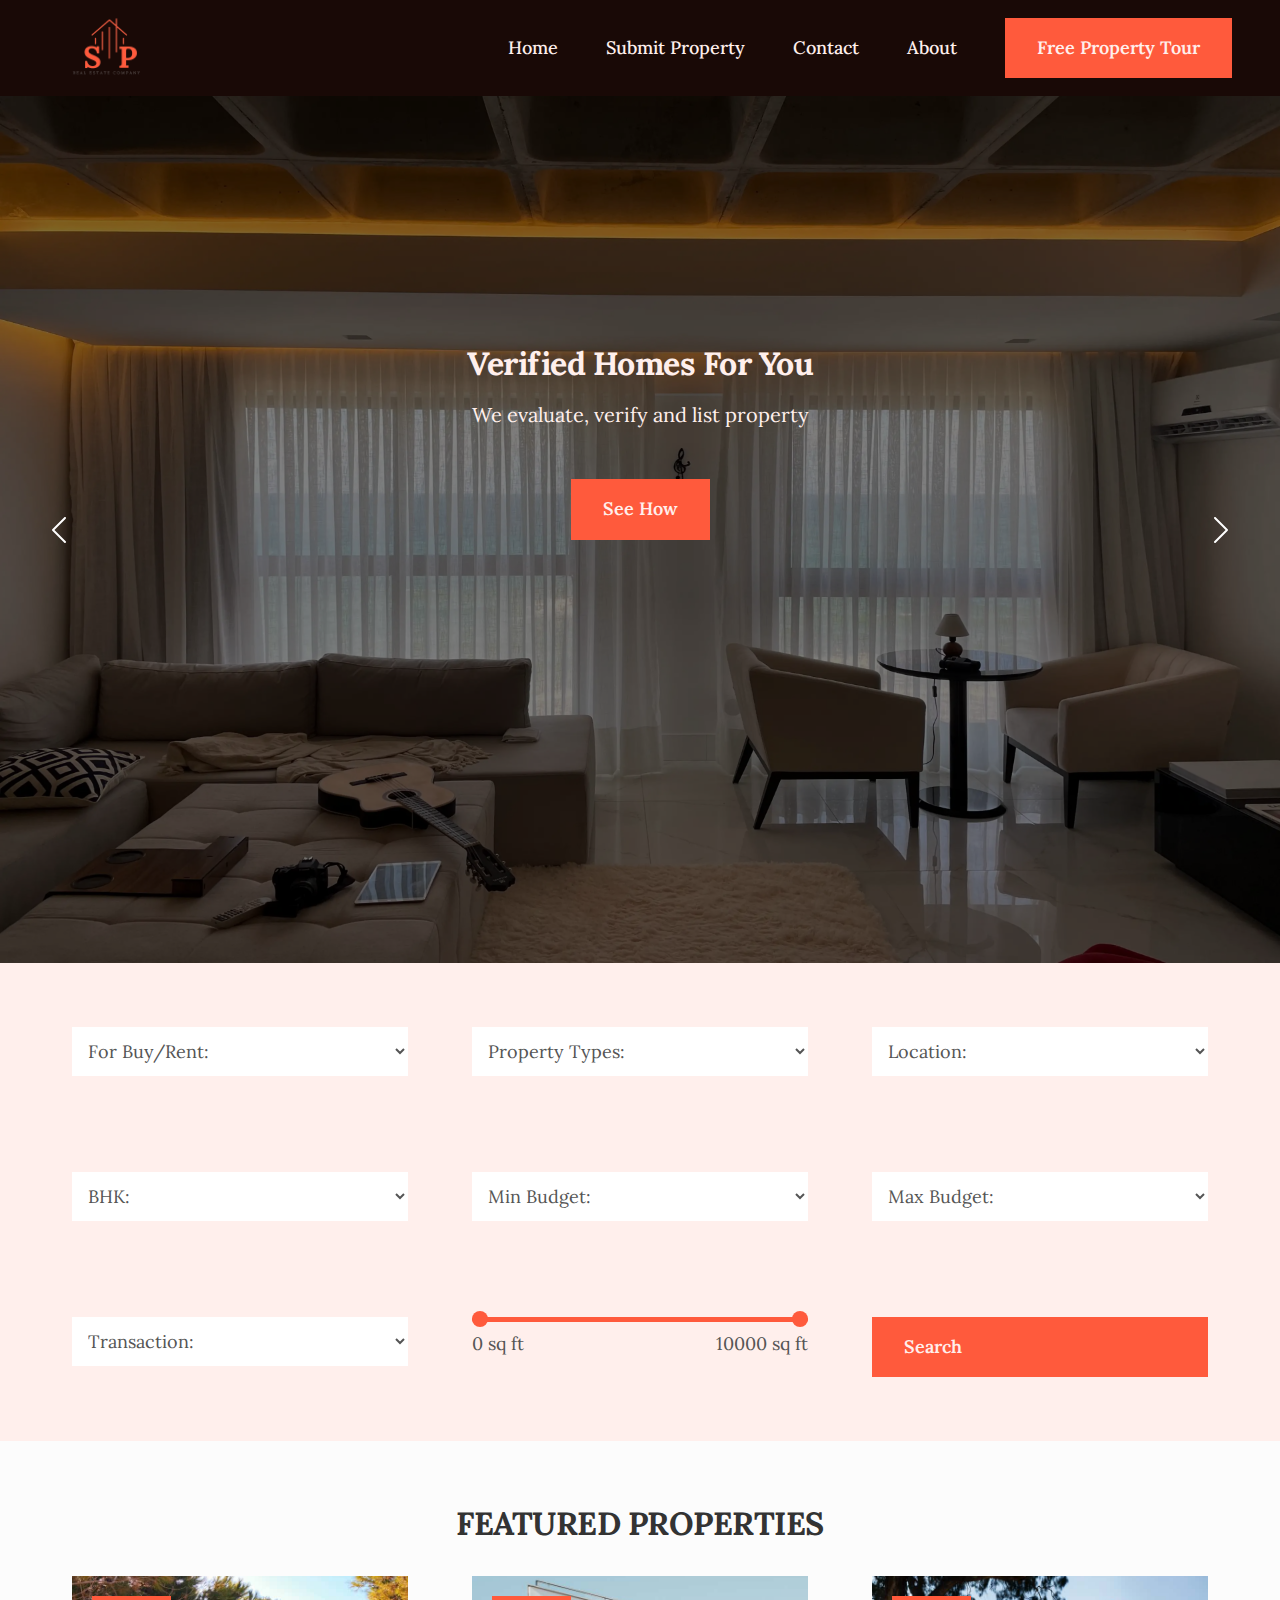
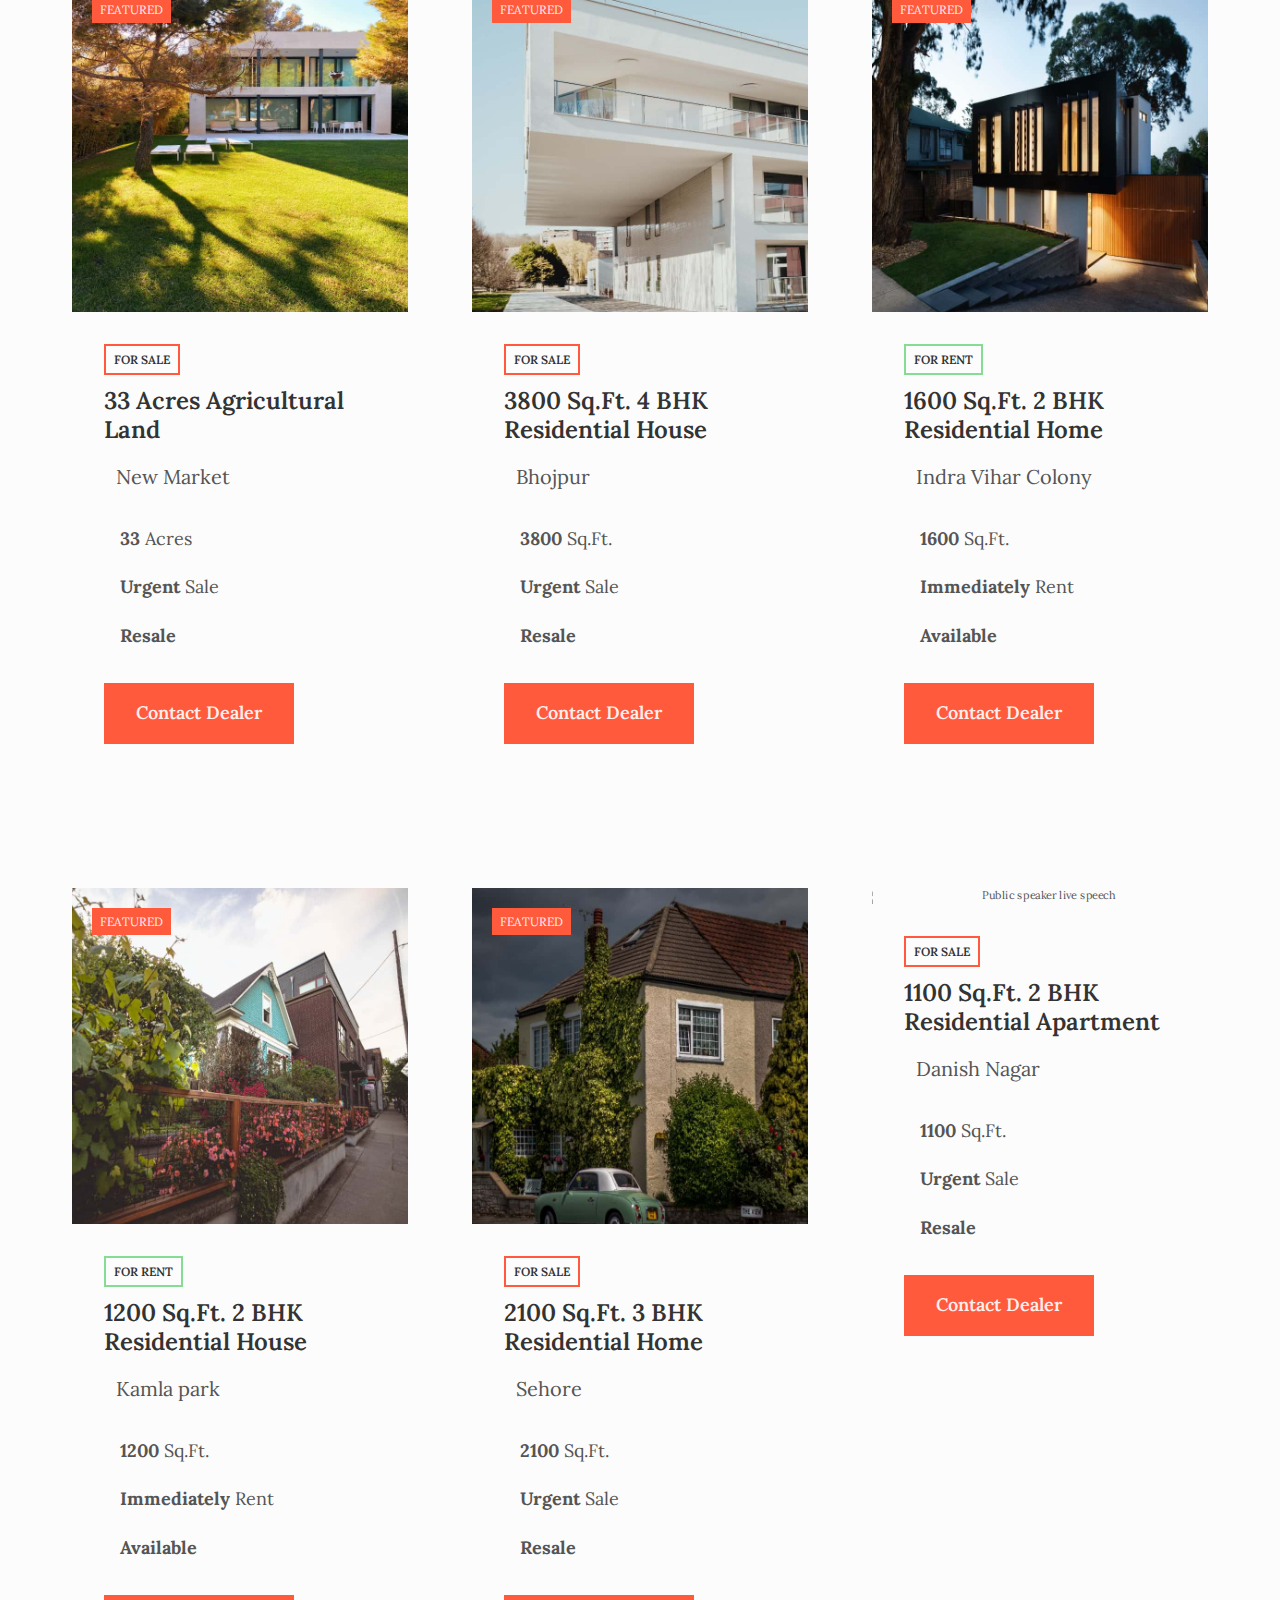
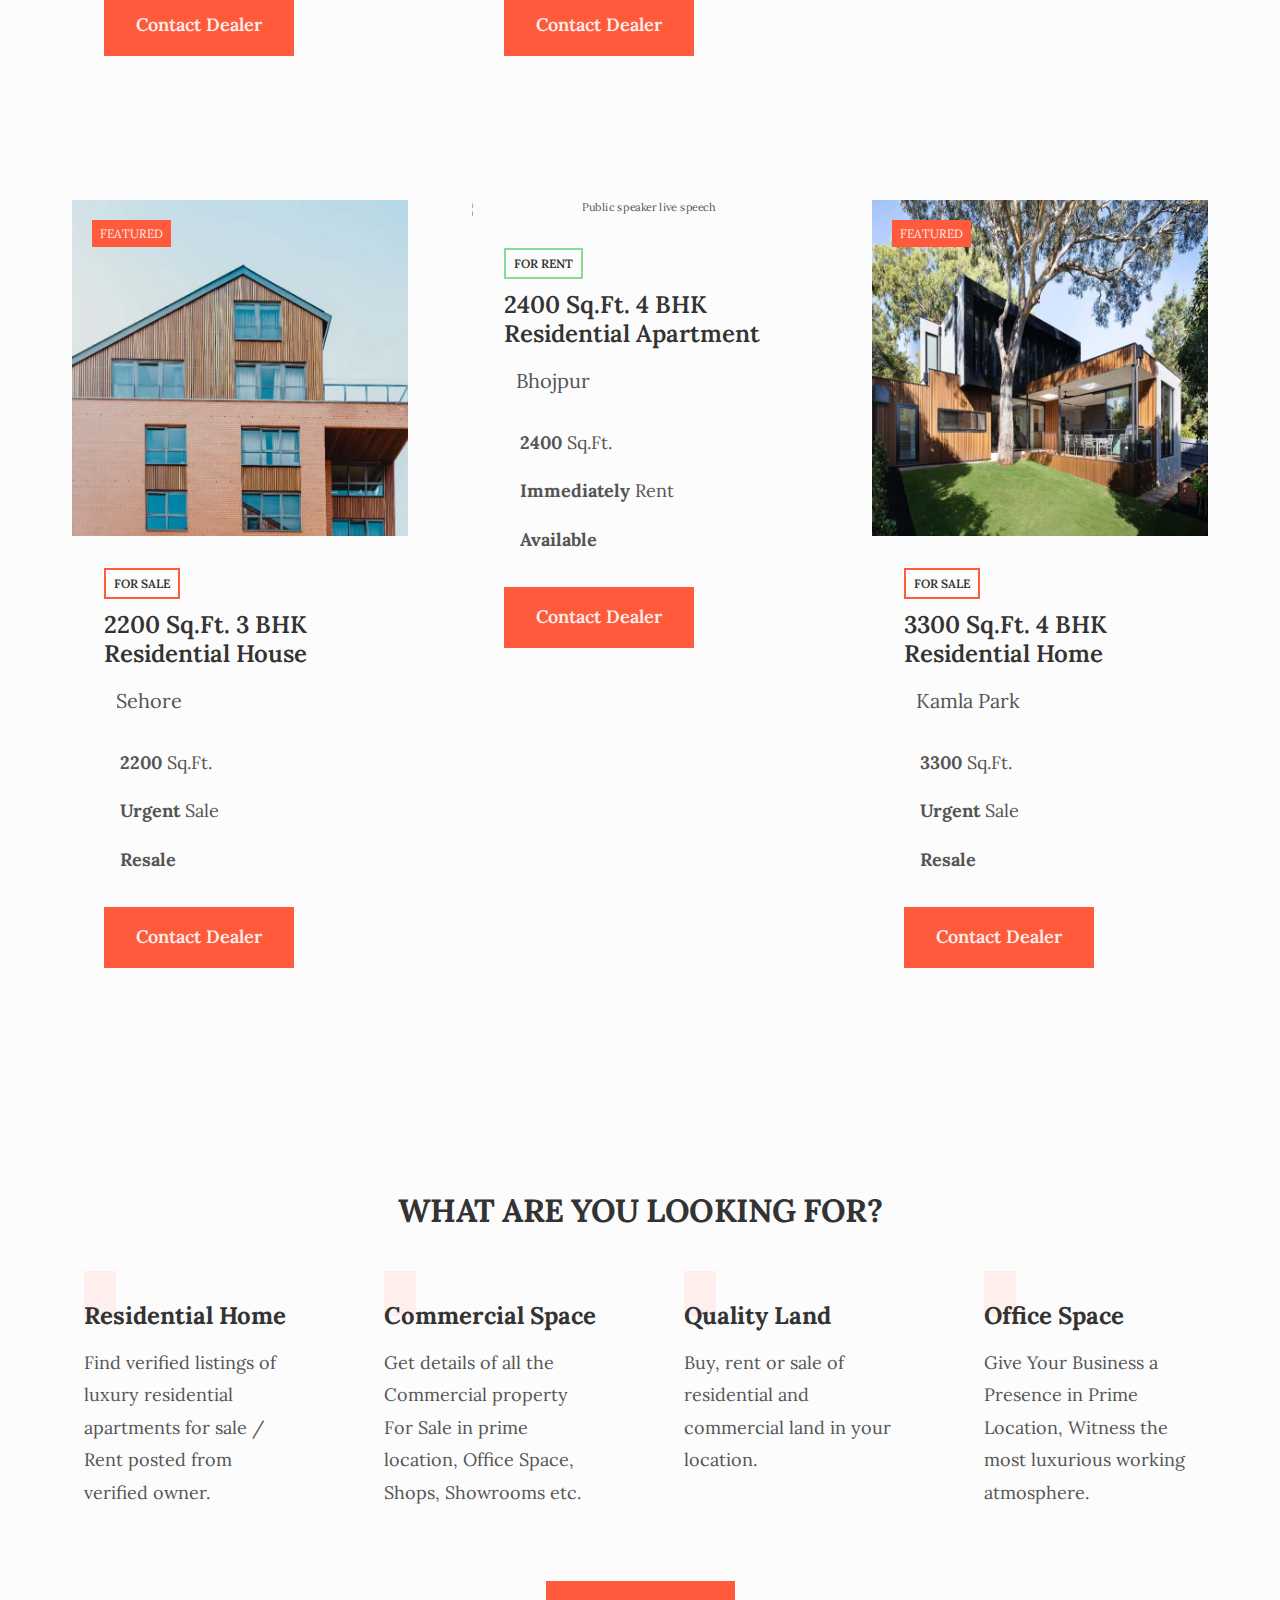
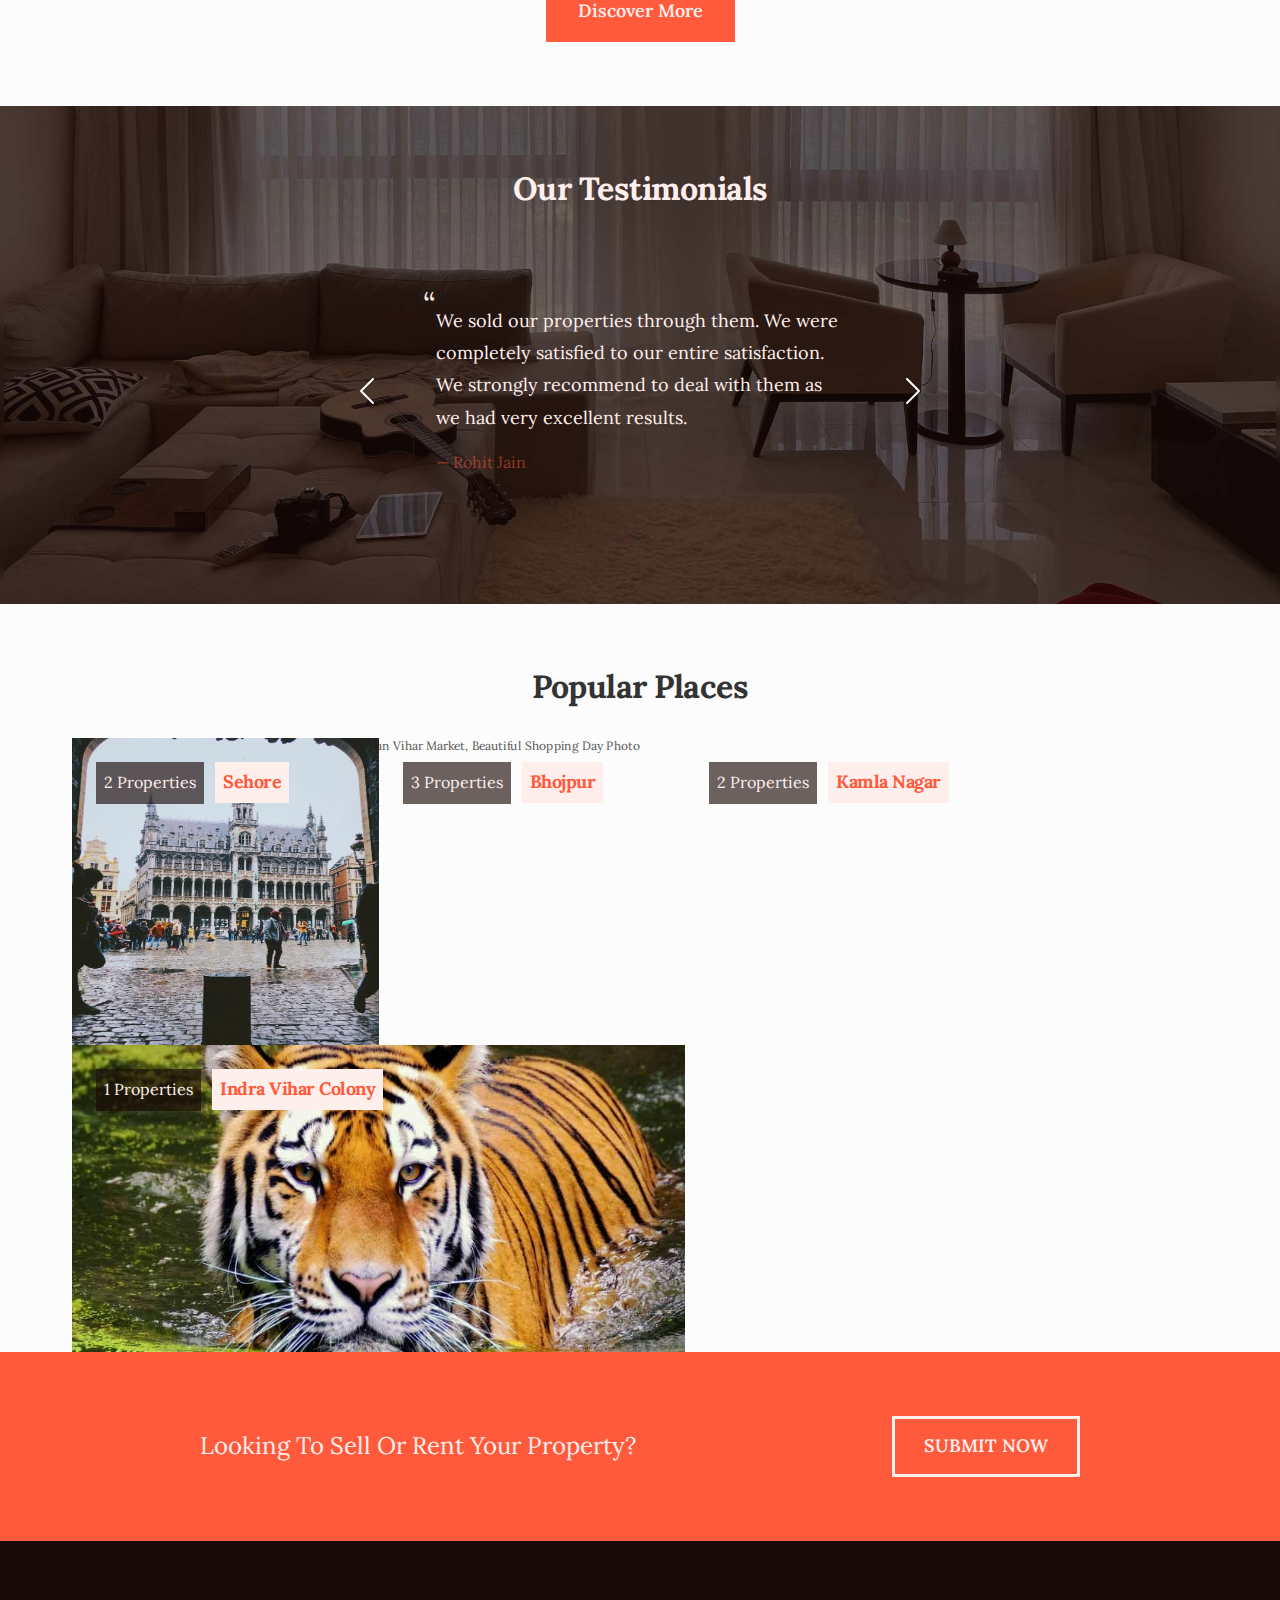
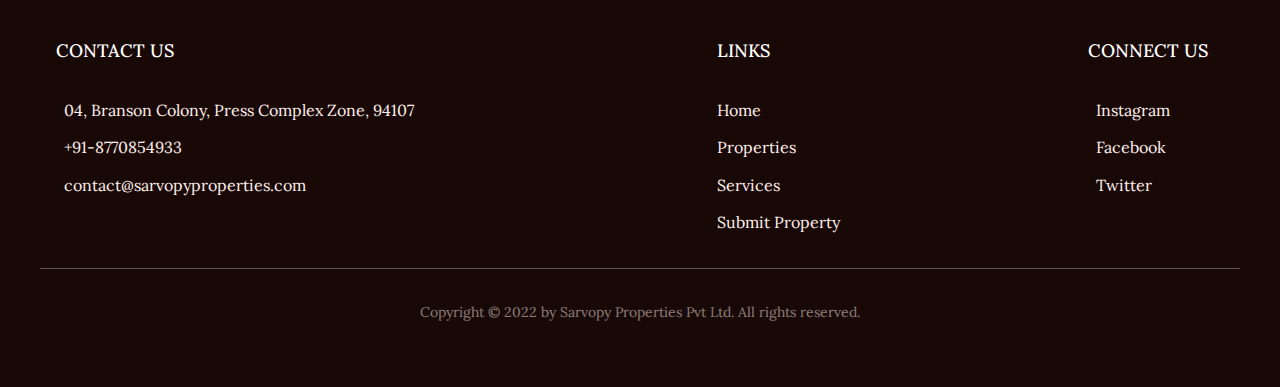
==== commit eb9d15ea: "Optimize Sarvopyproperties Images and Code" ====
--- a/index.html
+++ b/index.html
@@ -69,17 +69,19 @@
               <a href="#" class="navbar__link">Home</a>
             </li>
             <li class="navbar__item">
-              <a href="#property" class="navbar__link">Properties</a>
+              <a href="./pages/submit.html" class="navbar__link"
+                >Submit Property</a
+              >
             </li>
             <li class="navbar__item">
-              <a href="#cta" class="navbar__link">Contact</a>
+              <a href="./pages/contact.html" class="navbar__link">Contact</a>
             </li>
             <li class="navbar__item">
-              <a href="#about" class="navbar__link">About</a>
+              <a href="./pages/about.html" class="navbar__link">About</a>
             </li>
             <!-- NAVBAR CTA (CALL TO ACTION) -->
             <li class="navbar__item">
-              <a href="#cta" class="btn cta__btn">
+              <a href="./pages/contact.html" class="btn cta__btn">
                 <span class="btn__inner">Free Property Tour</span>
               </a>
             </li>
@@ -100,7 +102,7 @@
     </header>
     <main class="main">
       <!-- =========== HERO =========== -->
-      <section class="section__hero margin-bottom-md">
+      <section class="section__hero">
         <!-- =========== SLIDE SHOW =========== -->
         <div class="carousel">
           <div class="carousel__inner">
@@ -113,17 +115,27 @@
                     <p class="slide__text">
                       We evaluate, verify and list property
                     </p>
-                    <a href="#featured" class="btn cta__btn">
+                    <a href="#cta" class="btn cta__btn">
                       <span class="btn__inner">See How</span>
                     </a>
                   </div>
                 </div>
                 <div class="slide__img-container">
-                  <img
-                    src="./img/hero/apartment-02.jpg"
-                    alt="Night Bedroom, Living Room"
-                    class="slide__img"
-                  />
+                  <picture>
+                    <source
+                      srcset="./img/hero/apartment-02.webp"
+                      type="image/webp"
+                    />
+                    <source
+                      srcset="./img/hero/apartment-02.jpg"
+                      type="image/jpg"
+                    />
+                    <img
+                      src="./img/hero/apartment-02.jpg"
+                      alt="Night Bedroom, Living Room"
+                      class="slide__img"
+                    />
+                  </picture>
                 </div>
               </div>
               <!-- SLIDE 02 -->
@@ -134,17 +146,27 @@
                     <p class="slide__text">
                       Looking to fulfil your dream, upgrade to bigger home
                     </p>
-                    <a href="#featured" class="btn cta__btn">
+                    <a href="#cta" class="btn cta__btn">
                       <span class="btn__inner">See How</span>
                     </a>
                   </div>
                 </div>
                 <div class="slide__img-container">
-                  <img
-                    src="./img/hero/apartment-01.jpg"
-                    alt="New House Apartment Living Room"
-                    class="slide__img"
-                  />
+                  <picture>
+                    <source
+                      srcset="./img/hero/apartment-01.webp"
+                      type="image/webp"
+                    />
+                    <source
+                      srcset="./img/hero/apartment-01.jpg"
+                      type="image/jpg"
+                    />
+                    <img
+                      src="./img/hero/apartment-01.jpg"
+                      alt="New House Apartment Living Room"
+                      class="slide__img"
+                    />
+                  </picture>
                 </div>
               </div>
               <!-- SLIDE 03 -->
@@ -158,17 +180,27 @@
                       Book your first sweet home with top ameneties and enjoy
                       your dream.
                     </p>
-                    <a href="#featured" class="btn cta__btn">
+                    <a href="#cta" class="btn cta__btn">
                       <span class="btn__inner">See How</span>
                     </a>
                   </div>
                 </div>
                 <div class="slide__img-container">
-                  <img
-                    src="./img/hero/apartment-03.jpg"
-                    alt="Beautiful living room, real estate property"
-                    class="slide__img"
-                  />
+                  <picture>
+                    <source
+                      srcset="img/hero/apartment-03.webp"
+                      type="image/webp"
+                    />
+                    <source
+                      srcset="./img/hero/apartment-03.jpg"
+                      type="image/jpg"
+                    />
+                    <img
+                      src="./img/hero/apartment-03.jpg"
+                      alt="Beautiful living room, real estate property"
+                      class="slide__img"
+                    />
+                  </picture>
                 </div>
               </div>
               <!-- SLIDE 04 -->
@@ -179,17 +211,27 @@
                     <p class="slide__text">
                       We are experts in finding the best quality homes
                     </p>
-                    <a href="#featured" class="btn cta__btn">
+                    <a href="#cta" class="btn cta__btn">
                       <span class="btn__inner">See How</span>
                     </a>
                   </div>
                 </div>
                 <div class="slide__img-container">
-                  <img
-                    src="./img/hero/apartment-04.jpg"
-                    alt="Living room, real estate property, real estate photography"
-                    class="slide__img"
-                  />
+                  <picture>
+                    <source
+                      srcset="img/hero/apartment-04.webp"
+                      type="image/webp"
+                    />
+                    <source
+                      srcset="./img/hero/apartment-04.jpg"
+                      type="image/jpg"
+                    />
+                    <img
+                      src="./img/hero/apartment-04.jpg"
+                      alt="Living room, real estate property, real estate photography"
+                      class="slide__img"
+                    />
+                  </picture>
                 </div>
               </div>
             </div>
@@ -249,7 +291,7 @@
           <form class="search__form grid grid-3-cols">
             <div>
               <!-- SEARCH PURPOSE -->
-              <select id="select-purpose" required>
+              <select id="select-purpose">
                 <option value="">For Buy/Rent:</option>
                 <option value="buy">For Buy</option>
                 <option value="sell">For Sell</option>
@@ -257,7 +299,7 @@
             </div>
             <div>
               <!-- SEARCH PROPERTY -->
-              <select id="select-property" required>
+              <select id="select-property">
                 <option value="">Property Types:</option>
                 <option value="residential-apartment">
                   Residential Apartment
@@ -294,7 +336,7 @@
             </div>
             <div>
               <!-- SEARCH LOCATION -->
-              <select id="select-location" required>
+              <select id="select-location">
                 <option value="">Location:</option>
                 <option value="16592">Airport Road</option>
                 <option value="9822">Amarawat kalan</option>
@@ -456,7 +498,7 @@
             </div>
             <div>
               <!-- SEARCH BHK -->
-              <select id="select-bhk" required>
+              <select id="select-bhk">
                 <option value="">BHK:</option>
                 <option value="1">1</option>
                 <option value="2">2</option>
@@ -467,7 +509,7 @@
             </div>
             <div>
               <!-- SEARCH MIN BUDGET -->
-              <select id="select-min-budget" required>
+              <select id="select-min-budget">
                 <option value="">Min Budget:</option>
                 <option value="500000">5 Lac</option>
                 <option value="1000000">10 Lac</option>
@@ -499,7 +541,7 @@
             </div>
             <div>
               <!-- SEARCH MAX BUDGET -->
-              <select id="select-max-budget" required>
+              <select id="select-max-budget">
                 <option value="">Max Budget:</option>
                 <option value="500000">5 Lac</option>
                 <option value="1000000">10 Lac</option>
@@ -531,7 +573,7 @@
             </div>
             <div>
               <!-- SEARCH TRANSACTION -->
-              <select id="select-transaction" required>
+              <select id="select-transaction">
                 <option value="">Transaction:</option>
                 <option value="1">New</option>
                 <option value="2">Resale</option>
@@ -554,7 +596,7 @@
                   class="range__min"
                   min="0"
                   max="10000"
-                  value="2500"
+                  value="0"
                   step="1"
                 />
                 <input
@@ -562,25 +604,30 @@
                   class="range__max"
                   min="0"
                   max="10000"
-                  value="7500"
+                  value="10000"
                   step="1"
                 />
               </div>
               <div class="area__content">
                 <p class="area__field">
-                  <span class="area__value">2500</span> sq ft
+                  <span class="area__value">0</span> sq ft
                 </p>
                 <p class="area__field">
-                  <span class="area__value">7500</span> sq ft
+                  <span class="area__value">10000</span> sq ft
                 </p>
               </div>
             </div>
-            <button type="submit" class="btn search__btn">Search</button>
+            <a href="./development-in-progress.html" class="btn search__btn"
+              >Search</a
+            >
           </form>
         </div>
       </section>
       <!-- =========== FEATURED PROPERTY =========== -->
-      <section class="section__property text-center section__space">
+      <section
+        class="section__property text-center section__space"
+        id="featured"
+      >
         <div class="container">
           <h2 class="heading__secondary">FEATURED PROPERTIES</h2>
         </div>
@@ -624,7 +671,9 @@
                   </span>
                 </li>
               </ul>
-              <button class="btn property__btn">Contact Dealer</button>
+              <a class="btn property__btn" href="./pages/contact.html"
+                >Contact Dealer</a
+              >
             </div>
           </div>
           <!-- Property 02 -->
@@ -667,6 +716,9 @@
                   </span>
                 </li>
               </ul>
+              <a class="btn property__btn" href="./pages/contact.html"
+                >Contact Dealer</a
+              >
             </div>
           </div>
           <!-- Property 03 -->
@@ -708,6 +760,9 @@
                   </span>
                 </li>
               </ul>
+              <a class="btn property__btn" href="./pages/contact.html"
+                >Contact Dealer</a
+              >
             </div>
           </div>
           <!-- Property 04 -->
@@ -749,6 +804,9 @@
                   </span>
                 </li>
               </ul>
+              <a class="btn property__btn" href="./pages/contact.html"
+                >Contact Dealer</a
+              >
             </div>
           </div>
           <!-- Property 05 -->
@@ -790,6 +848,9 @@
                   </span>
                 </li>
               </ul>
+              <a class="btn property__btn" href="./pages/contact.html"
+                >Contact Dealer</a
+              >
             </div>
           </div>
           <!-- Property 06 -->
@@ -833,6 +894,9 @@
                   </span>
                 </li>
               </ul>
+              <a class="btn property__btn" href="./pages/contact.html"
+                >Contact Dealer</a
+              >
             </div>
           </div>
           <!-- Property 07 -->
@@ -874,6 +938,9 @@
                   </span>
                 </li>
               </ul>
+              <a class="btn property__btn" href="./pages/contact.html"
+                >Contact Dealer</a
+              >
             </div>
           </div>
           <!-- Property 08 -->
@@ -917,6 +984,9 @@
                   </span>
                 </li>
               </ul>
+              <a class="btn property__btn" href="./pages/contact.html"
+                >Contact Dealer</a
+              >
             </div>
           </div>
           <!-- Property 09 -->
@@ -958,12 +1028,16 @@
                   </span>
                 </li>
               </ul>
+              <a class="btn property__btn" href="./pages/contact.html"
+                >Contact Dealer</a
+              >
+              <!-- <button class="">Contact Dealer</button> -->
             </div>
           </div>
         </div>
       </section>
       <!-- =========== SERVICES =========== -->
-      <section class="section__service section__space">
+      <section class="section__service section__space" id="services">
         <div class="container text-center">
           <h2 class="heading__secondary">WHAT ARE YOU LOOKING FOR?</h2>
         </div>
@@ -1005,7 +1079,9 @@
           </div>
         </div>
         <div class="container text-center">
-          <button class="btn service__btn">Discover More</button>
+          <a href="./development-in-progress.html" class="btn service__btn"
+            >Discover More</a
+          >
         </div>
       </section>
       <section class="section__testimonial section__space" id="testimonials">
@@ -1019,11 +1095,6 @@
           >
             <!-- TESTIMONIAL 01 -->
             <figure class="testimonial__card">
-              <img
-                class="testimonial__img"
-                alt="Photo of customer Ben Hadley"
-                src="img/customers/ben.jpg"
-              />
               <div class="testimonial__text-container">
                 <blockquote class="testimonial__text">
                   We sold our properties through them. We were completely
@@ -1035,11 +1106,6 @@
             </figure>
             <!-- TESTIMONIAL 02 -->
             <figure class="testimonial__card">
-              <img
-                class="testimonial__img"
-                alt="Photo of customer Ben Hadley"
-                src="img/customers/ben.jpg"
-              />
               <div class="testimonial__text-container">
                 <blockquote class="testimonial__text">
                   They are very professional and helpful. Their team guided me
@@ -1051,11 +1117,6 @@
             </figure>
             <!-- TESTIMONIAL 03 -->
             <figure class="testimonial__card">
-              <img
-                class="testimonial__img"
-                alt="Photo of customer Ben Hadley"
-                src="img/customers/ben.jpg"
-              />
               <div class="testimonial__text-container">
                 <blockquote class="testimonial__text">
                   I had a property in Shiv Nagar which I had to sell. Mr Anurag
@@ -1067,13 +1128,6 @@
             </figure>
             <!-- TESTIMONIAL 04 -->
             <figure class="testimonial__card">
-              <div class="testimonial__img-container">
-                <img
-                  class="testimonial__img"
-                  alt="Photo of customer Ben Hadley"
-                  src="img/customers/ben.jpg"
-                />
-              </div>
               <div class="testimonial__text-container">
                 <blockquote class="testimonial__text">
                   Mr. Anurag from Sarvopy Properties helped us with proper
@@ -1145,56 +1199,71 @@
               <span class="place__text">2 Properties</span>
               <h3 class="place__title">Sehore</h3>
             </div>
-            <img
-              src="./img/places/place-1.jpg"
-              alt="New Palace Beautiful Place"
-              class="place__img"
-            />
+            <div class="place__img-container">
+              <img
+                src="./img/places/place-1.jpg"
+                alt="New Palace Beautiful Place"
+                class="place__img"
+              />
+            </div>
           </div>
           <div class="place__card">
             <div class="place__content">
               <span class="place__text">3 Properties</span>
               <h3 class="place__title">Bhojpur</h3>
             </div>
-            <img
-              src="./img/places/place-2.jpg"
-              alt="Van Vihar Market, Beautiful Shopping Day Photo"
-              class="place__img"
-            />
+            <div class="place__img-container">
+              <img
+                src="./img/places/place-2.jpg"
+                alt="Van Vihar Market, Beautiful Shopping Day Photo"
+                class="place__img"
+              />
+            </div>
           </div>
           <div class="place__card place-col-3">
             <div class="place__content">
               <span class="place__text">2 Properties</span>
               <h3 class="place__title">Kamla Nagar</h3>
             </div>
-            <img
-              src="./img/places/place-3.jpg"
-              alt="Most visited City Spiritual Temple"
-              class="place__img"
-            />
+            <div class="place__img-container">
+              <!-- <img
+                src="./img/places/place-3.jpg"
+                alt="Most visited City Spiritual Temple"
+                class="place__img"
+              /> -->
+              <div
+                class="place__img-col-3"
+                role="img"
+                aria-label="Most visited City Spiritual Temple"
+              ></div>
+            </div>
           </div>
           <div class="place__card place-col-4">
             <div class="place__content">
               <span class="place__text">1 Properties</span>
               <h3 class="place__title">Indra Vihar Colony</h3>
             </div>
-            <img
-              src="./img/places/place-4.jpg"
-              alt="Running Water Circle"
-              class="place__img"
-            />
+            <div class="place__img-container">
+              <img
+                src="./img/places/place-4.jpg"
+                alt="Running Water Circle"
+                class="place__img"
+              />
+            </div>
           </div>
         </div>
       </section>
-      <section class="section__cta section__space">
+      <!-- =========== CTA =========== -->
+      <section class="section__cta section__space" id="cta">
         <div class="container flex cta__container">
           <p class="cta__text">Looking To Sell Or Rent Your Property?</p>
-          <a href="#" class="cta__btn btn">
+          <a href="./pages/submit.html" class="cta__btn btn">
             <span class="btn__inner">SUBMIT NOW</span>
           </a>
         </div>
       </section>
     </main>
+    <!-- =========== FOOTER =========== -->
     <footer class="footer section__space">
       <div class="container grid__footer">
         <div class="contact__col footer__nav">
@@ -1216,7 +1285,10 @@
               </a>
             </li>
             <li>
-              <a class="footer__link" href="mailto:hello@omnifood.com">
+              <a
+                class="footer__link"
+                href="mailto:contact@sarvopyproperties.com"
+              >
                 <ion-icon name="mail-outline" class="footer__icon"></ion-icon>
                 <span>contact@sarvopyproperties.com</span></a
               >
@@ -1230,13 +1302,15 @@
               <a class="footer__link" href="#">Home</a>
             </li>
             <li>
-              <a class="footer__link" href="#">Properties</a>
+              <a class="footer__link" href="#featured">Properties</a>
             </li>
             <li>
-              <a class="footer__link" href="#">Services</a>
+              <a class="footer__link" href="#services">Services</a>
             </li>
             <li>
-              <a class="footer__link" href="#">Submit Property</a>
+              <a class="footer__link" href="./pages/submit.html"
+                >Submit Property</a
+              >
             </li>
           </ul>
         </div>
@@ -1276,7 +1350,6 @@
     <button class="scroll__top icon" id="scroll-top-btn">
       <ion-icon name="chevron-up-outline"></ion-icon>
     </button>
-    <script src="./js/testimonials.js"></script>
     <script src="./js/app.js"></script>
   </body>
 </html>
--- a/css/general.css
+++ b/css/general.css
@@ -71,7 +71,7 @@
   background: var(--body-color);
   color: var(--text-color);
   line-height: 1.6;
-  /* overflow-x: hidden; */
+  overflow-x: hidden;
 }
 
 h1, h2, h3, h4{
@@ -84,11 +84,16 @@
   list-style: none;
 }
 
+ol {
+  list-style: none;
+}
+
 a {
   text-decoration: none;
 }
 
 img {
+  display: block;
   max-width: 100%;
   height: auto;
 }
@@ -176,9 +181,10 @@
 }
 
 .list-icon {
-  width: 3rem;
-  height: 3rem;
+  width: 1.8rem;
+  height: 1.8rem;
   color: var(--primary-color);
+  margin-right: 0.8rem;
 }
 
 
@@ -265,4 +271,35 @@
   background-color: var(--button-color-alt);
   box-shadow: inset 0 0 0 3px var(--button-color);
   color: var(--button-color);
+}
+
+/* =========== BREADCRUMBS =========== */
+.pages__breadcrumb{
+  justify-content: center;
+}
+
+.breadcrumb__list{
+  align-items: center;
+  gap: 1.2rem;
+}
+
+.breadcrumb__divider,
+.list-icon,
+.footer__icon{
+  transform: translateY(12%);
+}
+
+.breadcrumb__link:link,
+.breadcrumb__link:visited,
+.breadcrumb__active,
+.breadcrumb__icon{
+  color: #ffefec;
+  font-size: 2rem;
+  font-weight: 500;
+  transition: all 300ms;
+}
+
+.breadcrumb__link:hover,
+.breadcrumb__link:active{
+  color: var(--primary-color);
 }--- a/css/style.css
+++ b/css/style.css
@@ -66,7 +66,7 @@
   top: 0;
   bottom: 0;
   width: 100%;
-  height: 8rem;
+  height: 9.6rem;
   padding-top: 0;
   padding-bottom: 0;
   background-color: #190906;
@@ -97,9 +97,9 @@
 
 /* =========== HERO & Carousel Slideshow =========== */
 /* Section Space is defined in general.css file */
+
 .carousel {
-  height: 80vh;
-  /* need to fix this */
+  height: calc(100vh - 9.6rem);
   overflow: hidden;
   position: relative;
   width: 100%;
@@ -108,15 +108,7 @@
 
 .carousel img {
   object-fit: cover;
-  width: 100%;
-}
-
-.carousel .slideshow__inner {
-  position: absolute;
-  top: 0;
-  left: 0;
-  width: 100%;
-  height: 100%;
+  max-width: 100%;
 }
 
 .slides {
@@ -145,12 +137,11 @@
   align-items: center;
   display: flex;
   justify-content: center;
-  justify-content: center;
   position: absolute;
   top: 0;
   left: 0;
   width: 100%;
-  height: 100%;
+  min-height: 80%;
   text-align: center;
   z-index: 2;
 }
@@ -206,6 +197,7 @@
 .section__search{
   background-color: #ffefec;
 }
+
 .search__form select {
   width: 100%;
   padding: 1.2rem;
@@ -230,8 +222,8 @@
 
 .slider .progress{
   height: 100%;
-  left: 25%;
-  right: 25%;
+  left: 0%;
+  right: 0%;
   position: absolute;
   border-radius: 0.5rem;
   background: var(--primary-color);
@@ -337,10 +329,6 @@
   transform: scale(1);
 }
 
-.property__content {
-  padding: 3.2rem 4.8rem 4.8rem 4.8rem;
-}
-
 .property__tags {
   gap: 0.4rem;
   margin-bottom: 1.2rem;
@@ -373,20 +361,27 @@
   font-weight: 600;
   line-height: 1.2;
   margin-bottom: 1.6rem;
+  text-align: left;
 }
 
 .property__location{
   align-items: center;
   display: flex;
   font-size: 2rem;
-  gap: 1rem;
+  gap: 1.2rem;
   margin-bottom: 3.2rem;
+}
+
+.property__content {
+  padding: 3.2rem 3.2rem 4.8rem 3.2rem;
+  text-align: left;
 }
 
 .property__attributes {
   display: flex;
   flex-direction: column;
   gap: 2rem;
+  margin-bottom: 3.2rem;
 }
 
 .property__attribute {
@@ -405,6 +400,7 @@
 }
 
 .property__btn{
+
   font-size: 2rem;
 }
 
@@ -451,7 +447,7 @@
             rgba(25, 9, 6, 0.64),
             rgba(25, 9, 6, 0.64)
           ),
-          url(../img/hero/apartment-02.jpg);
+          url(../img/testimonial-bg.jpg);
   background-size: cover;
   background-position: bottom center;
   background-repeat: no-repeat;
@@ -480,7 +476,7 @@
 }
 
 .testimonial__card{
-  margin: 0 auto;
+  margin: auto;
   width: 50rem;
   padding: 0 4.8rem;
 }
@@ -560,6 +556,7 @@
 .place__container{
   display: grid;
   grid-template-columns: 27fr 27fr 46fr;
+  /* grid-template-rows: auto 30rem; */
 }
 
 .place__card{
@@ -568,7 +565,7 @@
 }
 
 .place__card:hover .place__img{
-  transform: scale(1);
+  transform: scale(1.1);
 }
 
 .place__content{
@@ -595,11 +592,35 @@
   padding: 0.6rem 0.8rem;
 }
 
+.place__img-container{
+  overflow: hidden;
+}
+
 .place__img{
   position: relative;
+  transform: scale(1.2);
+  transition: all 300ms;
+  max-width: 100%;
+  z-index: -1;
+}
+
+.place-col-3 .place__img-container{
+  height: 100%;
+}
+
+.place-col-3 .place__img-col-3{
+  background: url('../img/places/place-3.jpg');
+  background-size: cover;
+  position: relative;
+  width: 100%;
+  height: 100%;
+  transition: all 300ms;
+  transform: scale(1.2);
+  z-index: -1;
+}
+
+.place-col-3:hover .place__img-col-3{
   transform: scale(1.1);
-  transition: all 300ms;
-  z-index: -1;
 }
 
 .place-col-3{
@@ -637,9 +658,10 @@
 
 .grid__footer{
   display: grid;
-  grid-template-columns: 40fr 30fr 30fr;
+  grid-template-columns: 50fr 25fr 25fr;
+  column-gap: 3.2rem;
   border-bottom: 1px solid rgba(170, 170, 170, 0.5);
-  padding: 3.2rem 0;
+  padding: 3.2rem 1.6rem;
 }
 
 .footer__nav:nth-child(2){
@@ -661,7 +683,8 @@
 .footer__link > .footer__icon,
 .address > .footer__icon{
   margin-right: 0.8rem;
-  transform: translateY(12%);
+  /* transform: translateY(12%);
+  Added in general.css with other icons */
 }
 
 .footer__list{
--- a/css/queries.css
+++ b/css/queries.css
@@ -1,29 +1,202 @@
-.community__quote {
-  position: relative;
-  padding-left: 1.6rem;
-  font-family: inherit;
-  font-size: 1.6rem;
-  line-height: 1.2;
-  font-weight: 100;
-  margin-bottom: 1.6rem;
-}
-
-.community__quote:before {
-  color: var(--primary-color);
-  font-family: inherit;
-  font-size: 3.2rem;
-}
-
-.community__quote:before {
-  content: '\201c';
-}
-
-.community__quote cite {
-  font-size: 1.2rem;
-  text-align: center;
-  top: 50%
-}
-
-.community__quote cite:before {
-  content: ' \2015 '
+/* =========== BELOW 1344px (Smaller desktops) =========== */
+/* Note: 1em is equal to 16px does not depend on html font-size in media queries */
+@media screen and (max-width: 84em){
+  .carousel{
+    height: auto;
+  }
+
+  .carousel .arrows .arrow{
+    top: 50%;
+  }
+
+}
+
+/* =========== BELOW 1136px (Smaller desktops) =========== */
+@media screen and (max-width: 72em){
+  html{
+    /* 9px / 16px  */
+    font-size: 56.25%;
+  }
+
+  .grid{
+    column-gap: 3.2rem;
+    row-gap: 6.4rem;
+  }
+}
+
+/* =========== BELOW 944px (Tablets) =========== */
+@media screen and (max-width: 59em){
+  html{
+    /* 8px / 16px  */
+    font-size: 50%;
+  }
+
+  .slide__content{
+    min-height: 100%;
+  }
+
+  .slide__caption{
+    padding: 0 4.8rem;
+    max-width: 80%;
+  }
+
+}
+
+/* =========== Mobile Navigation Below 784px (Mobile Devices) =========== */
+@media screen and (max-width: 49em) {
+
+  .grid{
+    gap: 4.8rem;
+  }
+
+  .grid-2-cols{
+    grid-template-columns: repeat(1, 1fr);
+  }
+
+  .grid-3-cols,
+  .grid-4-cols {
+    grid-template-columns: repeat(2, 1fr);
+  }
+
+  .margin-bottom-lg {
+    margin-bottom: 4.8rem !important;
+}
+
+.section__space{
+  padding: 4.8rem 0 1.6rem;
+}
+
+.section__service,
+.section__testimonial{
+  margin-bottom: 4.8rem !important;
+}
+
+.section__space.section__place{
+  padding: 0;
+}
+
+  /* show mobile navigation Buttons*/
+  .navbar__menu-btns{
+    display: block;
+    z-index: 9999;
+  }
+
+  .navbar__menu{
+    align-items: center;
+    background-color: #190906;
+    backdrop-filter: blur(10px);
+    display: flex;
+    justify-content: center;
+    height: 100vh;
+    right: 0;
+    overflow: hidden;
+    opacity: 0;
+    position: absolute;
+    pointer-events: none;
+    top: 0;
+    transition: all 500ms ease-in;
+    transform: translateX(100%);
+    visibility: hidden;
+    -webkit-backdrop-filter: blur(5px);
+    width: 100%;
+    z-index: 9998;
+  }
+  
+  .menu__open .navbar__menu{
+    opacity: 1;
+    pointer-events: auto;
+    visibility: visible;
+    transform: translateX(0);
+  }
+
+  .menu__open .navbar__menu-times{
+    display: block;
+  }
+
+  .menu__open .navbar__menu-bars{
+    display: none;
+  }
+
+.navbar__menu-list{
+    flex-direction: column;
+    gap: 4.8rem;
+    justify-content: center;
+  }
+
+  .navbar__link:link,
+  .navbar__link:visited{
+    font-size: 2.4rem;
+  }
+
+  .search__form .search__btn{
+    grid-column: 1 / -1;
+    margin-bottom: 3.2rem;
+  }
+  
+  .property__card:nth-child(9){
+    align-self: center;
+    grid-column: 1 / -1;
+    justify-self: center;
+    max-width: 50%;
+  }
+
+  .place__container{
+    grid-template-columns: repeat(2, 1fr);
+    grid-template-rows: repeat(3, 1fr) 20rem;
+  }
+
+  .place-col-3{
+    grid-row: 3 / 5;
+    grid-column: 1 / -1;
+  }
+
+  .place-col-3 .place__img-col-3{
+    background-position: center center;
+  }
+
+  .grid__footer{
+    align-items: center;
+    grid-template-columns: 1fr;
+    grid-gap: 4.8rem;
+    padding: 0 0 4.8rem 3.2rem;
+  }
+
+  .footer__nav,
+  .footer__nav:nth-child(2){
+    justify-self: start;
+  }
+}
+
+/* =========== MOBILE TERRITORY Below 600px (Mobile Devices) =========== */
+@media screen and (max-width: 37.5em) {
+  .grid-2-cols,
+  .grid-3-cols,
+  .grid-4-cols {
+    grid-template-columns: 1fr;
+    max-width: 75%;
+    margin: 0 auto;
+  }
+
+  .primary__heading{
+    font-size: 2rem;
+  }
+
+  .search__form .search__btn{
+    grid-column: 1 / -1;
+    margin-bottom: 3.2rem;
+  }
+  
+  .property__card:nth-child(9){
+    min-width: 100%;
+  }
+
+  .service__card{
+    text-align: center;
+  }
+
+  .cta__container{
+    flex-direction: column;
+    gap: 1.6rem;
+    padding-bottom: 3.2rem;
+  }
 }